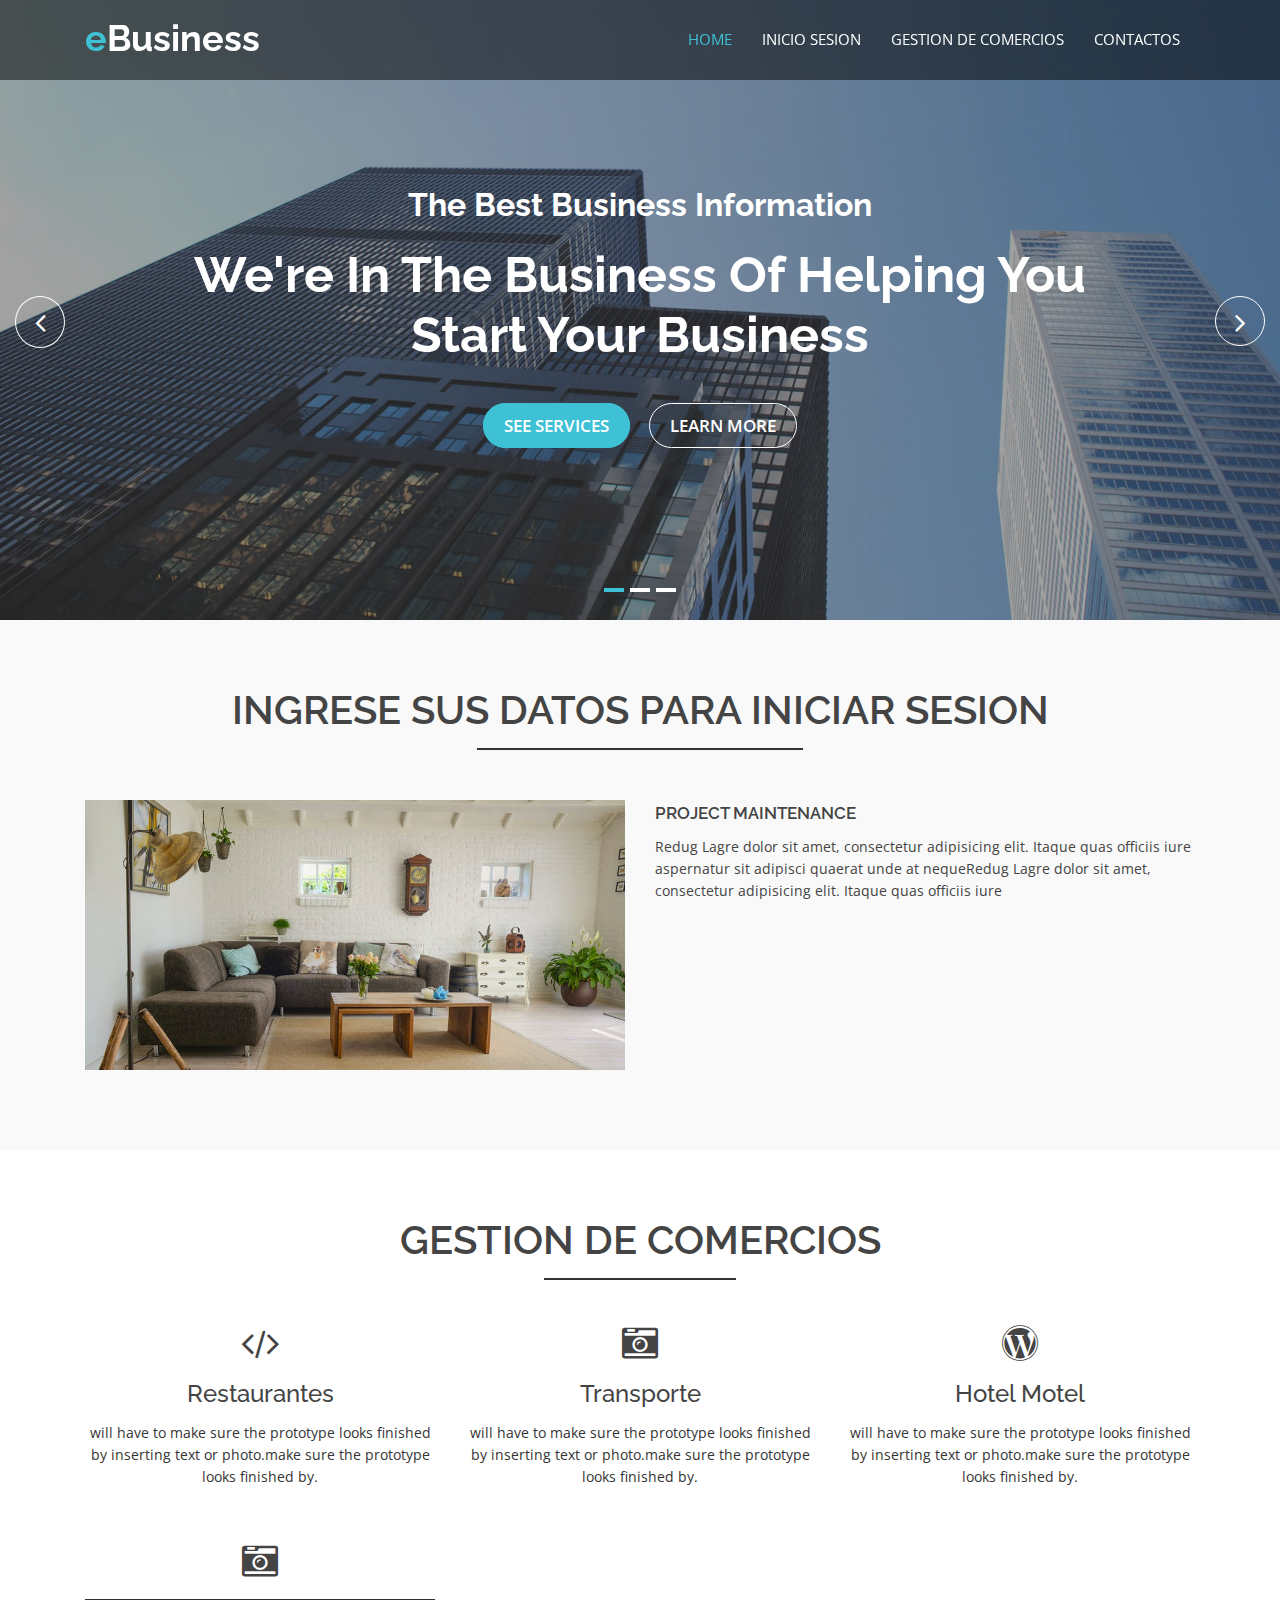
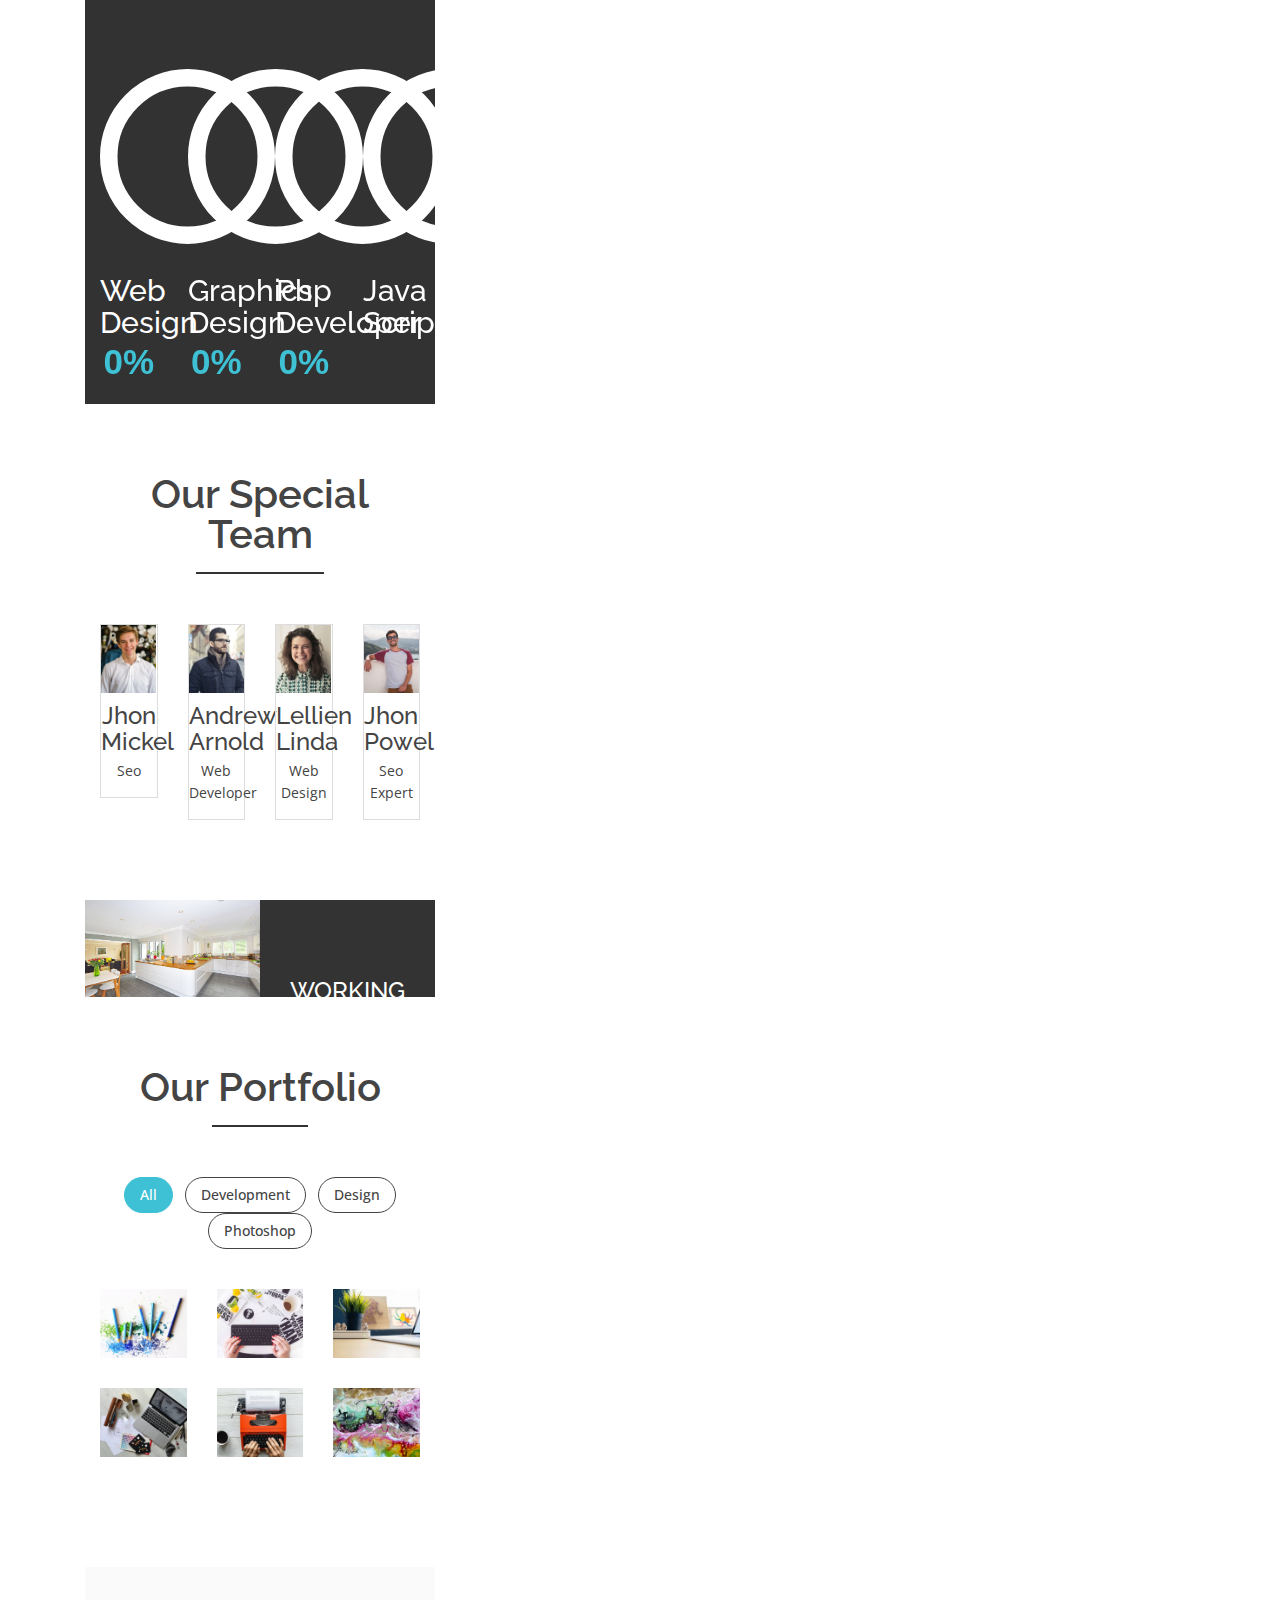
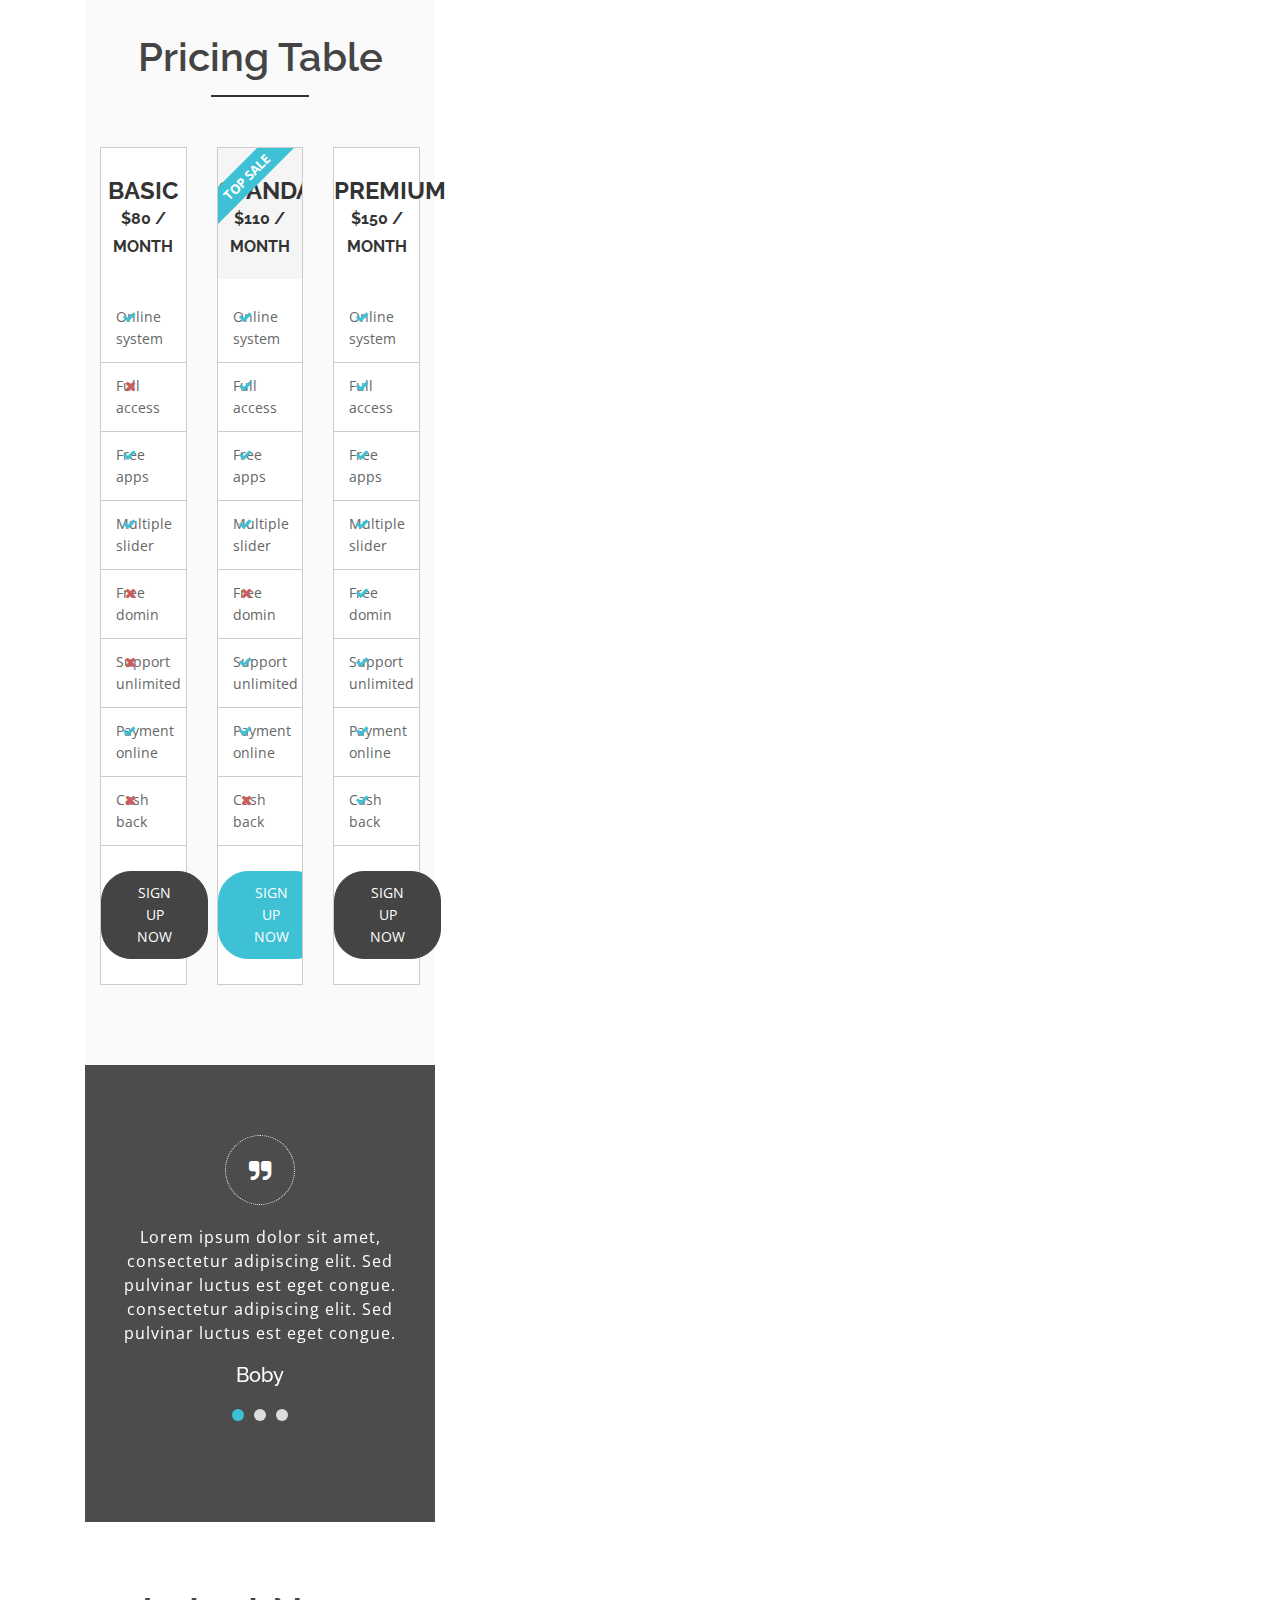
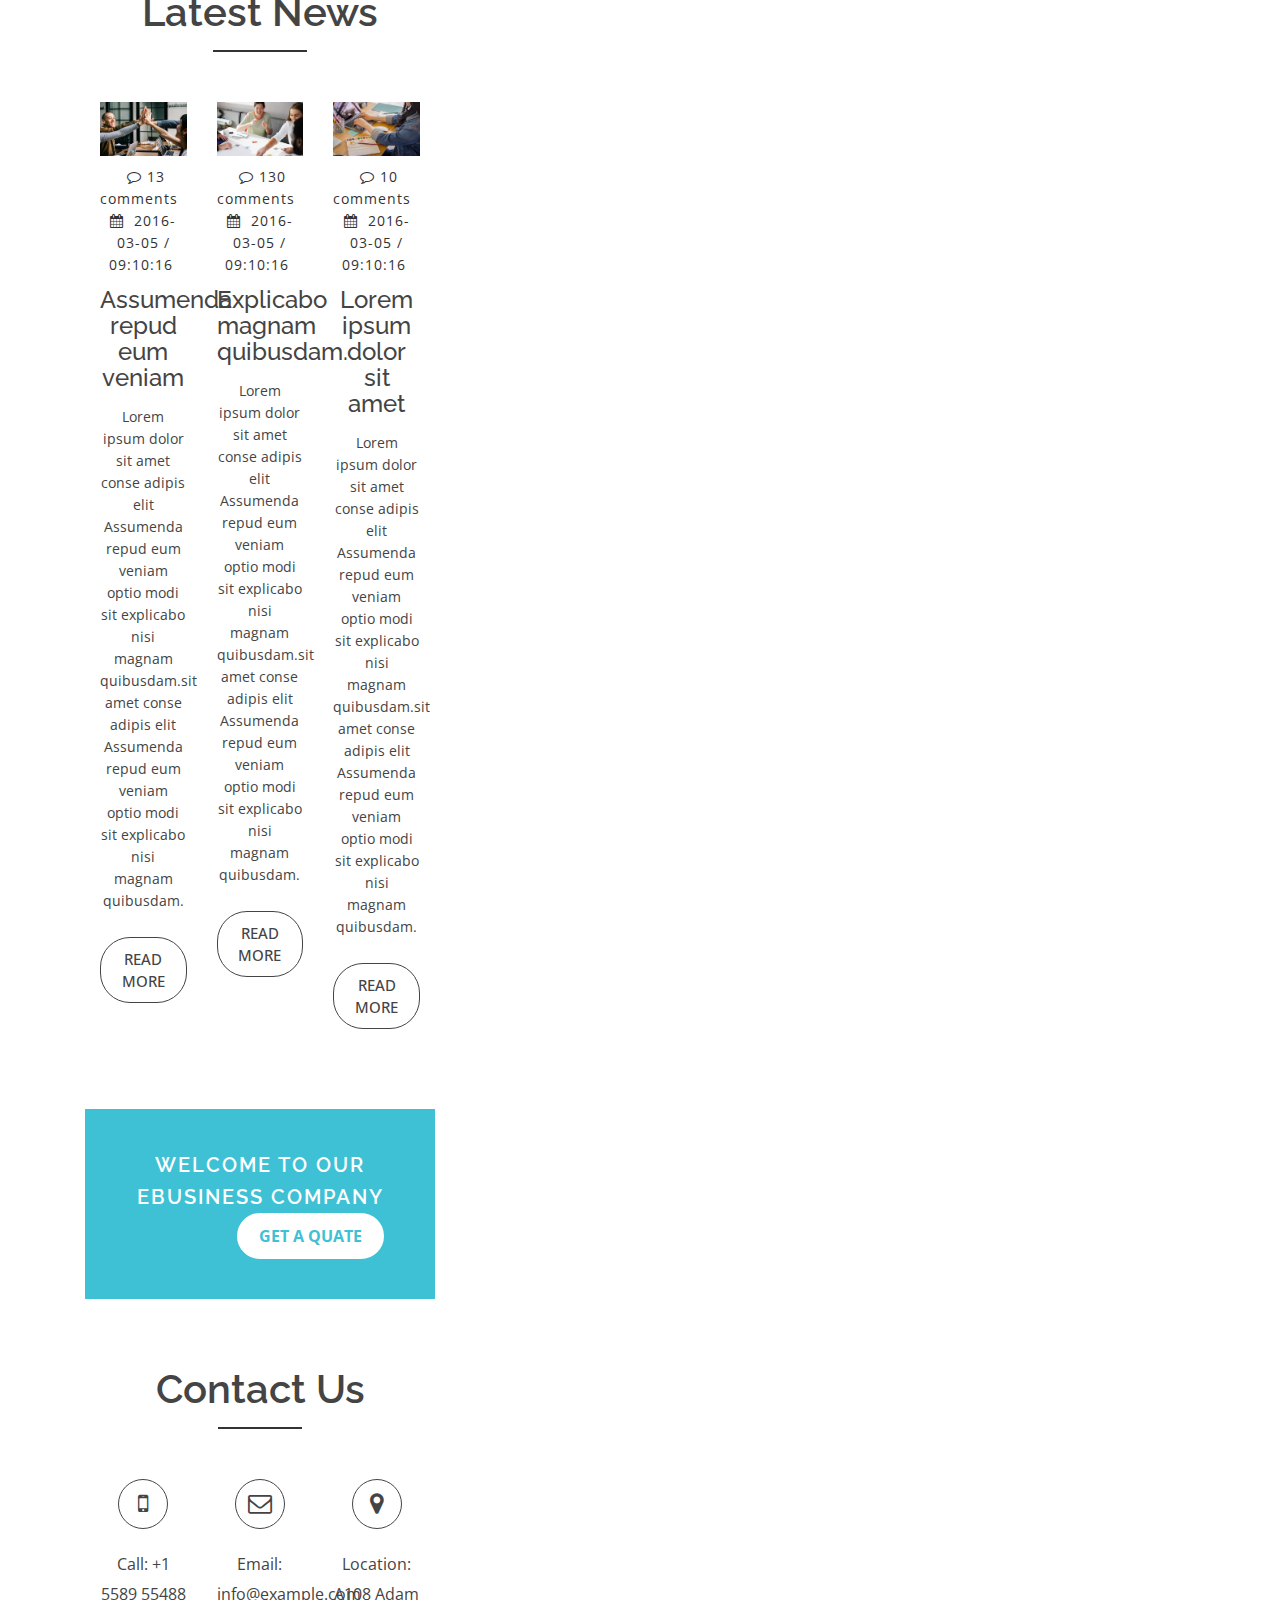
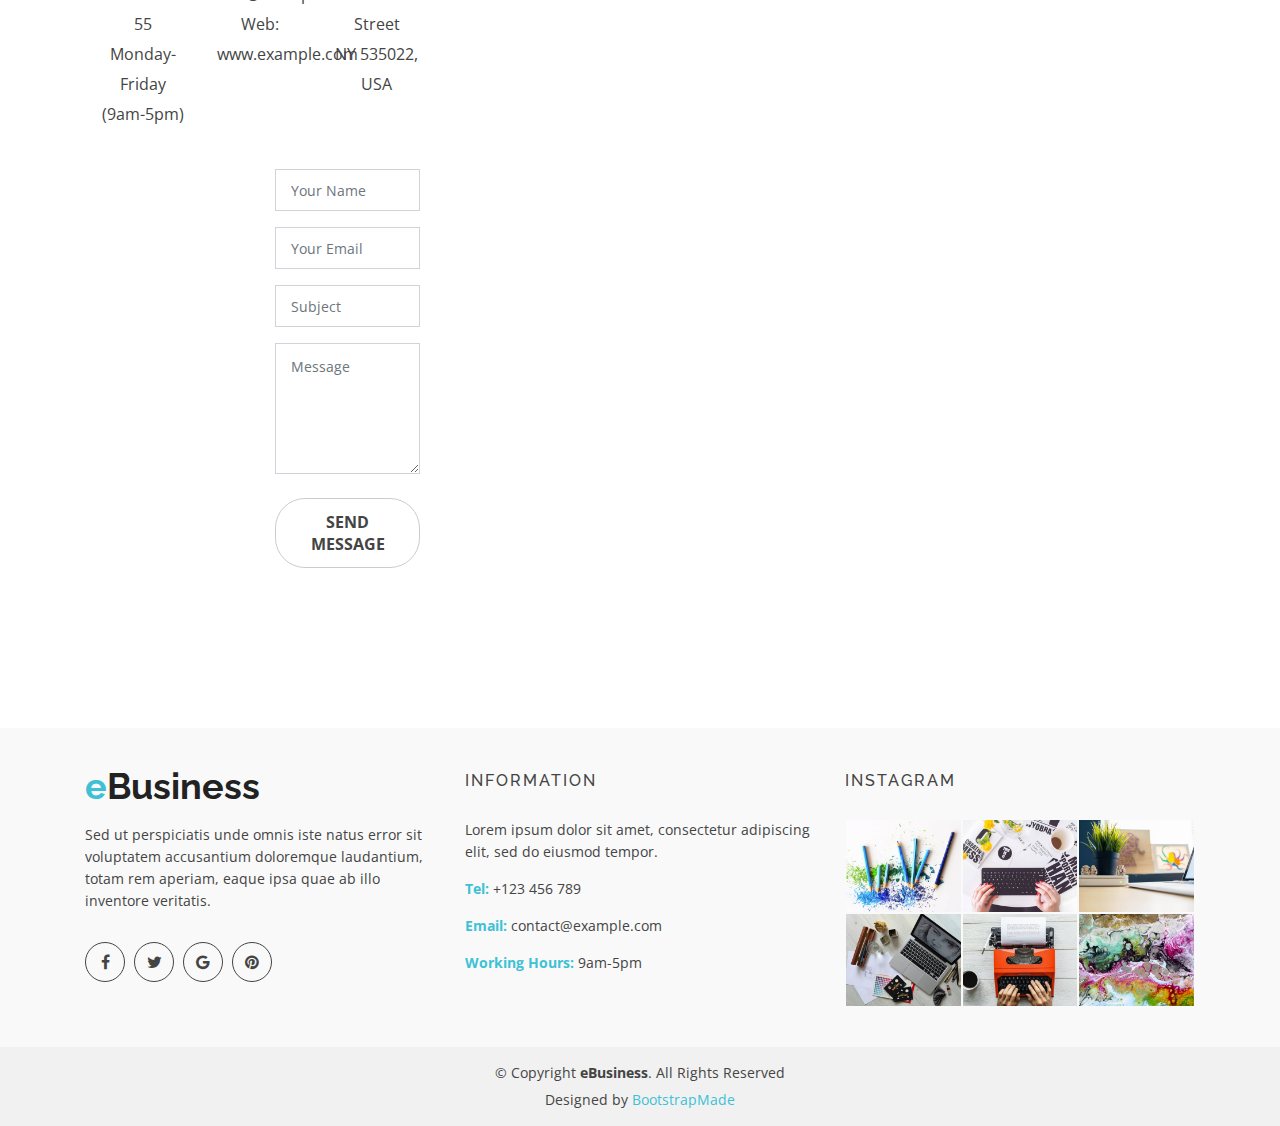
==== Ejercicio2/eBusiness/index.html @ d66b2fe0 "Ejercicio 2" ====
<!DOCTYPE html>
<html lang="en">

<head>
  <meta charset="utf-8">
  <meta content="width=device-width, initial-scale=1.0" name="viewport">

  <title>CITA PERFECTA</title>
  <meta content="" name="descriptison">
  <meta content="" name="keywords">

  <!-- Favicons -->
  <link href="assets/img/favicon.png" rel="icon">
  <link href="assets/img/apple-touch-icon.png" rel="apple-touch-icon">

  <!-- Google Fonts -->
  <link
    href="https://fonts.googleapis.com/css?family=Open+Sans:300,400,400i,600,700|Raleway:300,400,400i,500,500i,700,800,900"
    rel="stylesheet">

  <!-- Vendor CSS Files -->
  <link href="assets/vendor/bootstrap/css/bootstrap.min.css" rel="stylesheet">
  <link href="assets/vendor/icofont/icofont.min.css" rel="stylesheet">
  <link href="assets/vendor/animate.css/animate.min.css" rel="stylesheet">
  <link href="assets/vendor/font-awesome/css/font-awesome.min.css" rel="stylesheet">
  <link href="assets/vendor/nivo-slider/css/nivo-slider.css" rel="stylesheet">
  <link href="assets/vendor/owl.carousel/assets/owl.carousel.min.css" rel="stylesheet">
  <link href="assets/vendor/venobox/venobox.css" rel="stylesheet">

  <!-- Template Main CSS File -->
  <link href="assets/css/style.css" rel="stylesheet">

  <!-- =======================================================
  * Template Name: eBusiness - v2.1.0
  * Template URL: https://bootstrapmade.com/ebusiness-bootstrap-corporate-template/
  * Author: BootstrapMade.com
  * License: https://bootstrapmade.com/license/
  ======================================================== -->
</head>

<body data-spy="scroll" data-target="#navbar-example">

  <!-- ======= Header ======= -->
  <header id="header" class="fixed-top">
    <div class="container d-flex">

      <div class="logo mr-auto">
        <h1 class="text-light"><a href="index.html"><span>e</span>Business</a></h1>
        <!-- Uncomment below if you prefer to use an image logo -->
        <!-- <a href="index.html"><img src="assets/img/logo.png" alt="" class="img-fluid"></a>-->
      </div>

      <nav class="nav-menu d-none d-lg-block">
        <ul>
          <li class="active"><a href="#header">HOME</a></li>
          <li><a href="#about">INICIO SESION</a></li>
          <li><a href="#services">GESTION DE COMERCIOS</a></li>
          <li><a href="#contact">CONTACTOS</a></li>

        </ul>
      </nav><!-- .nav-menu -->

    </div>
  </header><!-- End Header -->

  <!-- ======= Slider Section ======= -->
  <div id="home" class="slider-area">
    <div class="bend niceties preview-2">
      <div id="ensign-nivoslider" class="slides">
        <img src="assets/img/slider/slider1.jpg" alt="" title="#slider-direction-1" />
        <img src="assets/img/slider/slider2.jpg" alt="" title="#slider-direction-2" />
        <img src="assets/img/slider/slider3.jpg" alt="" title="#slider-direction-3" />
      </div>

      <!-- direction 1 -->
      <div id="slider-direction-1" class="slider-direction slider-one">
        <div class="container">
          <div class="row">
            <div class="col-md-12 col-sm-12 col-xs-12">
              <div class="slider-content">
                <!-- layer 1 -->
                <div class="layer-1-1 hidden-xs wow animate__slideInDown animate__animated" data-wow-duration="2s"
                  data-wow-delay=".2s">
                  <h2 class="title1">The Best Business Information </h2>
                </div>
                <!-- layer 2 -->
                <div class="layer-1-2 wow animate__fadeIn animate__animated" data-wow-duration="2s"
                  data-wow-delay=".2s">
                  <h1 class="title2">We're In The Business Of Helping You Start Your Business</h1>
                </div>
                <!-- layer 3 -->
                <div class="layer-1-3 hidden-xs wow animate__slideInUp animate__animated" data-wow-duration="2s"
                  data-wow-delay=".2s">
                  <a class="ready-btn right-btn page-scroll" href="#services">See Services</a>
                  <a class="ready-btn page-scroll" href="#about">Learn More</a>
                </div>
              </div>
            </div>
          </div>
        </div>
      </div>

      <!-- direction 2 -->
      <div id="slider-direction-2" class="slider-direction slider-two">
        <div class="container">
          <div class="row">
            <div class="col-md-12 col-sm-12 col-xs-12">
              <div class="slider-content text-center">
                <!-- layer 1 -->
                <div class="layer-1-1 hidden-xs wow animate__slideInUp animate__animated" data-wow-duration="2s"
                  data-wow-delay=".2s">
                  <h2 class="title1">The Best Business Information </h2>
                </div>
                <!-- layer 2 -->
                <div class="layer-1-2 wow animate__fadeIn animate__animated" data-wow-duration="2s"
                  data-wow-delay=".1s">
                  <h1 class="title2">We're In The Business Of Get Quality Business Service</h1>
                </div>
                <!-- layer 3 -->
                <div class="layer-1-3 hidden-xs wow animate__slideInUp animate__animated" data-wow-duration="2s"
                  data-wow-delay=".2s">
                  <a class="ready-btn right-btn page-scroll" href="#services">See Services</a>
                  <a class="ready-btn page-scroll" href="#about">Learn More</a>
                </div>
              </div>
            </div>
          </div>
        </div>
      </div>

      <!-- direction 3 -->
      <div id="slider-direction-3" class="slider-direction slider-two">
        <div class="container">
          <div class="row">
            <div class="col-md-12 col-sm-12 col-xs-12">
              <div class="slider-content">
                <!-- layer 1 -->
                <div class="layer-1-1 hidden-xs wow animate__slideInUp animate__animated" data-wow-duration="2s"
                  data-wow-delay=".2s">
                  <h2 class="title1">The Best business Information </h2>
                </div>
                <!-- layer 2 -->
                <div class="layer-1-2 wow animate__fadeIn animate__animated" data-wow-duration="2s"
                  data-wow-delay=".1s">
                  <h1 class="title2">Helping Business Security & Peace of Mind for Your Family</h1>
                </div>
                <!-- layer 3 -->
                <div class="layer-1-3 hidden-xs wow animate__slideInUp animate__animated" data-wow-duration="2s"
                  data-wow-delay=".2s">
                  <a class="ready-btn right-btn page-scroll" href="#services">See Services</a>
                  <a class="ready-btn page-scroll" href="#about">Learn More</a>
                </div>
              </div>
            </div>
          </div>
        </div>
      </div>
    </div>
  </div><!-- End Slider -->

  <main id="main">

    <!-- ======= About Section ======= -->
    <div id="about" class="about-area area-padding">
      <div class="container">
        <div class="row">
          <div class="col-md-12 col-sm-12 col-xs-12">
            <div class="section-headline text-center">
              <h2>INGRESE SUS DATOS PARA INICIAR SESION</h2>
            </div>
          </div>
        </div>
        <div class="row">
          <!-- single-well start-->
          <div class="col-md-6 col-sm-6 col-xs-12">
            <div class="well-left">
              <div class="single-well">
                <a href="#">
                  <img src="assets/img/about/1.jpg" alt="">
                </a>
              </div>
            </div>
          </div>
          <!-- single-well end-->
          <div class="col-md-6 col-sm-6 col-xs-12">
            <div class="well-middle">
              <div class="single-well">
                <a href="#">
                  <h4 class="sec-head">project Maintenance</h4>
                </a>
                <p>
                  Redug Lagre dolor sit amet, consectetur adipisicing elit. Itaque quas officiis iure aspernatur sit
                  adipisci quaerat unde at nequeRedug Lagre dolor sit amet, consectetur adipisicing elit. Itaque quas
                  officiis iure
                </p>


              </div>
            </div>
          </div>
          <!-- End col-->
        </div>
      </div>
    </div><!-- End About Section -->

    <!-- ======= Services Section ======= -->
    <div id="services" class="services-area area-padding">
      <div class="container">
        <div class="row">
          <div class="col-md-12 col-sm-12 col-xs-12">
            <div class="section-headline services-head text-center">
              <h2>GESTION DE COMERCIOS</h2>
            </div>
          </div>
        </div>
        <div class="row text-center">
          <!-- Start Left services -->
          <div class="col-md-4 col-sm-4 col-xs-12">
            <div class="about-move">
              <div class="services-details">
                <div class="single-services">
                  <a class="services-icon" href="#">
                    <i class="fa fa-code"></i>
                  </a>
                  <h4>Restaurantes</h4>
                  <p>
                    will have to make sure the prototype looks finished by inserting text or photo.make sure the
                    prototype looks finished by.
                  </p>
                </div>
              </div>
              <!-- end about-details -->
            </div>
          </div>
          <div class="col-md-4 col-sm-4 col-xs-12">
            <div class="about-move">
              <div class="services-details">
                <div class="single-services">
                  <a class="services-icon" href="#">
                    <i class="fa fa-camera-retro"></i>
                  </a>
                  <h4>Transporte</h4>
                  <p>
                    will have to make sure the prototype looks finished by inserting text or photo.make sure the
                    prototype looks finished by.
                  </p>
                </div>
              </div>
              <!-- end about-details -->
            </div>
          </div>
          <div class="col-md-4 col-sm-4 col-xs-12">
            <!-- end col-md-4 -->
            <div class=" about-move">
              <div class="services-details">
                <div class="single-services">
                  <a class="services-icon" href="#">
                    <i class="fa fa-wordpress"></i>
                  </a>
                  <h4>Hotel Motel</h4>
                  <p>
                    will have to make sure the prototype looks finished by inserting text or photo.make sure the
                    prototype looks finished by.
                  </p>
                </div>
              </div>
              <!-- end about-details -->
            </div>
          </div>
          <div class="col-md-4 col-sm-4 col-xs-12">
            <!-- end col-md-4 -->
            <div class=" about-move">
              <div class="services-details">
                <div class="single-services">
                  <a class="services-icon" href="#">
                    <i class="fa fa-camera-retro"></i>
                  </a>
                  
    <!-- ======= Skills Section ======= -->
    <div class="our-skill-area fix hidden-sm">
      <div class="test-overly"></div>
      <div class="skill-bg area-padding-2">
        <div class="container">
          <!-- section-heading end -->
          <div class="row">
            <!-- single-skill start -->
            <div class="col-xs-12 col-sm-3 col-md-3 text-center">
              <div class="single-skill">
                <div class="progress-circular">
                  <input type="text" class="knob" value="0" data-rel="95" data-linecap="round" data-width="175"
                    data-bgcolor="#fff" data-fgcolor="#3EC1D5" data-thickness=".20" data-readonly="true" disabled>
                  <h3 class="progress-h4">Web Design</h3>
                </div>
              </div>
            </div>
            <!-- single-skill end -->
            <!-- single-skill start -->
            <div class="col-xs-12 col-sm-3 col-md-3 text-center">
              <div class="single-skill">
                <div class="progress-circular">
                  <input type="text" class="knob" value="0" data-rel="85" data-linecap="round" data-width="175"
                    data-bgcolor="#fff" data-fgcolor="#3EC1D5" data-thickness=".20" data-readonly="true" disabled>
                  <h3 class="progress-h4">Graphics Design</h3>
                </div>
              </div>
            </div>
            <!-- single-skill end -->
            <!-- single-skill start -->
            <div class="col-xs-12 col-sm-3 col-md-3 text-center">
              <div class="single-skill">
                <div class="progress-circular">
                  <input type="text" class="knob" value="0" data-rel="75" data-linecap="round" data-width="175"
                    data-bgcolor="#fff" data-fgcolor="#3EC1D5" data-thickness=".20" data-readonly="true" disabled>
                  <h3 class="progress-h4">Php Developer</h3>
                </div>
              </div>
            </div>
            <!-- single-skill end -->
            <!-- single-skill start -->
            <div class="col-xs-12 col-sm-3 col-md-3 text-center">
              <div class="single-skill">
                <div class="progress-circular">
                  <input type="text" class="knob" value="0" data-rel="65" data-linecap="round" data-width="175"
                    data-bgcolor="#fff" data-fgcolor="#3EC1D5" data-thickness=".20" data-readonly="true" disabled>
                  <h3 class="progress-h4">Java Script</h3>
                </div>
              </div>
            </div>
            <!-- single-skill end -->
          </div>
        </div>
      </div>
    </div><!-- End Skills Section -->

    <!-- ======= Team Section ======= -->
    <div id="team" class="our-team-area area-padding">
      <div class="container">
        <div class="row">
          <div class="col-md-12 col-sm-12 col-xs-12">
            <div class="section-headline text-center">
              <h2>Our special Team</h2>
            </div>
          </div>
        </div>
        <div class="row">
          <div class="col-md-3 col-sm-3 col-xs-12">
            <div class="single-team-member">
              <div class="team-img">
                <a href="#">
                  <img src="assets/img/team/1.jpg" alt="">
                </a>
                <div class="team-social-icon text-center">
                  <ul>
                    <li>
                      <a href="#">
                        <i class="fa fa-facebook"></i>
                      </a>
                    </li>
                    <li>
                      <a href="#">
                        <i class="fa fa-twitter"></i>
                      </a>
                    </li>
                    <li>
                      <a href="#">
                        <i class="fa fa-instagram"></i>
                      </a>
                    </li>
                  </ul>
                </div>
              </div>
              <div class="team-content text-center">
                <h4>Jhon Mickel</h4>
                <p>Seo</p>
              </div>
            </div>
          </div>
          <!-- End column -->
          <div class="col-md-3 col-sm-3 col-xs-12">
            <div class="single-team-member">
              <div class="team-img">
                <a href="#">
                  <img src="assets/img/team/2.jpg" alt="">
                </a>
                <div class="team-social-icon text-center">
                  <ul>
                    <li>
                      <a href="#">
                        <i class="fa fa-facebook"></i>
                      </a>
                    </li>
                    <li>
                      <a href="#">
                        <i class="fa fa-twitter"></i>
                      </a>
                    </li>
                    <li>
                      <a href="#">
                        <i class="fa fa-instagram"></i>
                      </a>
                    </li>
                  </ul>
                </div>
              </div>
              <div class="team-content text-center">
                <h4>Andrew Arnold</h4>
                <p>Web Developer</p>
              </div>
            </div>
          </div>
          <!-- End column -->
          <div class="col-md-3 col-sm-3 col-xs-12">
            <div class="single-team-member">
              <div class="team-img">
                <a href="#">
                  <img src="assets/img/team/3.jpg" alt="">
                </a>
                <div class="team-social-icon text-center">
                  <ul>
                    <li>
                      <a href="#">
                        <i class="fa fa-facebook"></i>
                      </a>
                    </li>
                    <li>
                      <a href="#">
                        <i class="fa fa-twitter"></i>
                      </a>
                    </li>
                    <li>
                      <a href="#">
                        <i class="fa fa-instagram"></i>
                      </a>
                    </li>
                  </ul>
                </div>
              </div>
              <div class="team-content text-center">
                <h4>Lellien Linda</h4>
                <p>Web Design</p>
              </div>
            </div>
          </div>
          <!-- End column -->
          <div class="col-md-3 col-sm-3 col-xs-12">
            <div class="single-team-member">
              <div class="team-img">
                <a href="#">
                  <img src="assets/img/team/4.jpg" alt="">
                </a>
                <div class="team-social-icon text-center">
                  <ul>
                    <li>
                      <a href="#">
                        <i class="fa fa-facebook"></i>
                      </a>
                    </li>
                    <li>
                      <a href="#">
                        <i class="fa fa-twitter"></i>
                      </a>
                    </li>
                    <li>
                      <a href="#">
                        <i class="fa fa-instagram"></i>
                      </a>
                    </li>
                  </ul>
                </div>
              </div>
              <div class="team-content text-center">
                <h4>Jhon Powel</h4>
                <p>Seo Expert</p>
              </div>
            </div>
          </div>
          <!-- End column -->
        </div>
      </div>
    </div><!-- End Team Section -->

    <!-- ======= Rviews Section ======= -->
    <div class="reviews-area hidden-xs">
      <div class="work-us">
        <div class="work-left-text">
          <a href="#">
            <img src="assets/img/about/2.jpg" alt="">
          </a>
        </div>
        <div class="work-right-text text-center">
          <h2>working with us</h2>
          <h5>Web Design, Ready Home, Construction and Co-operate Outstanding Buildings.</h5>
          <a href="#contact" class="ready-btn scrollto">Contact us</a>
        </div>
      </div>
    </div><!-- End Rviews Section -->

    <!-- ======= Portfolio Section ======= -->
    <div id="portfolio" class="portfolio-area area-padding fix">
      <div class="container">
        <div class="row">
          <div class="col-lg-12 col-md-12 col-sm-12 col-xs-12">
            <div class="section-headline text-center">
              <h2>Our Portfolio</h2>
            </div>
          </div>
        </div>
        <div class="row wesome-project-1 fix">
          <!-- Start Portfolio -page -->
          <div class="col-lg-12 col-md-12 col-sm-12 col-xs-12">
            <div class="awesome-menu ">
              <ul class="project-menu">
                <li>
                  <a href="#" class="active" data-filter="*">All</a>
                </li>
                <li>
                  <a href="#" data-filter=".development">Development</a>
                </li>
                <li>
                  <a href="#" data-filter=".design">Design</a>
                </li>
                <li>
                  <a href="#" data-filter=".photo">Photoshop</a>
                </li>
              </ul>
            </div>
          </div>
        </div>

        <div class="row awesome-project-content">
          <!-- single-awesome-project start -->
          <div class="col-md-4 col-sm-4 col-xs-12 design development">
            <div class="single-awesome-project">
              <div class="awesome-img">
                <a href="#"><img src="assets/img/portfolio/1.jpg" alt="" /></a>
                <div class="add-actions text-center">
                  <div class="project-dec">
                    <a class="venobox" data-gall="myGallery" href="assets/img/portfolio/1.jpg">
                      <h4>Business City</h4>
                      <span>Web Development</span>
                    </a>
                  </div>
                </div>
              </div>
            </div>
          </div>
          <!-- single-awesome-project end -->
          <!-- single-awesome-project start -->
          <div class="col-md-4 col-sm-4 col-xs-12 photo">
            <div class="single-awesome-project">
              <div class="awesome-img">
                <a href="#"><img src="assets/img/portfolio/2.jpg" alt="" /></a>
                <div class="add-actions text-center">
                  <div class="project-dec">
                    <a class="venobox" data-gall="myGallery" href="assets/img/portfolio/2.jpg">
                      <h4>Blue Sea</h4>
                      <span>Photosho</span>
                    </a>
                  </div>
                </div>
              </div>
            </div>
          </div>
          <!-- single-awesome-project end -->
          <!-- single-awesome-project start -->
          <div class="col-md-4 col-sm-4 col-xs-12 design">
            <div class="single-awesome-project">
              <div class="awesome-img">
                <a href="#"><img src="assets/img/portfolio/3.jpg" alt="" /></a>
                <div class="add-actions text-center">
                  <div class="project-dec">
                    <a class="venobox" data-gall="myGallery" href="assets/img/portfolio/3.jpg">
                      <h4>Beautiful Nature</h4>
                      <span>Web Design</span>
                    </a>
                  </div>
                </div>
              </div>
            </div>
          </div>
          <!-- single-awesome-project end -->
          <!-- single-awesome-project start -->
          <div class="col-md-4 col-sm-4 col-xs-12 photo development">
            <div class="single-awesome-project">
              <div class="awesome-img">
                <a href="#"><img src="assets/img/portfolio/4.jpg" alt="" /></a>
                <div class="add-actions text-center">
                  <div class="project-dec">
                    <a class="venobox" data-gall="myGallery" href="assets/img/portfolio/4.jpg">
                      <h4>Creative Team</h4>
                      <span>Web design</span>
                    </a>
                  </div>
                </div>
              </div>
            </div>
          </div>
          <!-- single-awesome-project end -->
          <!-- single-awesome-project start -->
          <div class="col-md-4 col-sm-4 col-xs-12 development">
            <div class="single-awesome-project">
              <div class="awesome-img">
                <a href="#"><img src="assets/img/portfolio/5.jpg" alt="" /></a>
                <div class="add-actions text-center text-center">
                  <div class="project-dec">
                    <a class="venobox" data-gall="myGallery" href="assets/img/portfolio/5.jpg">
                      <h4>Beautiful Flower</h4>
                      <span>Web Development</span>
                    </a>
                  </div>
                </div>
              </div>
            </div>
          </div>
          <!-- single-awesome-project end -->
          <!-- single-awesome-project start -->
          <div class="col-md-4 col-sm-4 col-xs-12 design photo">
            <div class="single-awesome-project">
              <div class="awesome-img">
                <a href="#"><img src="assets/img/portfolio/6.jpg" alt="" /></a>
                <div class="add-actions text-center">
                  <div class="project-dec">
                    <a class="venobox" data-gall="myGallery" href="assets/img/portfolio/6.jpg">
                      <h4>Night Hill</h4>
                      <span>Photoshop</span>
                    </a>
                  </div>
                </div>
              </div>
            </div>
          </div>
          <!-- single-awesome-project end -->
        </div>
      </div>
    </div><!-- End Portfolio Section -->

    <!-- ======= Pricing Section ======= -->
    <div id="pricing" class="pricing-area area-padding">
      <div class="container">
        <div class="row">
          <div class="col-md-12 col-sm-12 col-xs-12">
            <div class="section-headline text-center">
              <h2>Pricing Table</h2>
            </div>
          </div>
        </div>
        <div class="row">
          <div class="col-md-4 col-sm-4 col-xs-12">
            <div class="pri_table_list">
              <h3>basic <br /> <span>$80 / month</span></h3>
              <ol>
                <li class="check">Online system</li>
                <li class="check cross">Full access</li>
                <li class="check">Free apps</li>
                <li class="check">Multiple slider</li>
                <li class="check cross">Free domin</li>
                <li class="check cross">Support unlimited</li>
                <li class="check">Payment online</li>
                <li class="check cross">Cash back</li>
              </ol>
              <button>sign up now</button>
            </div>
          </div>
          <div class="col-md-4 col-sm-4 col-xs-12">
            <div class="pri_table_list active">
              <span class="saleon">top sale</span>
              <h3>standard <br /> <span>$110 / month</span></h3>
              <ol>
                <li class="check">Online system</li>
                <li class="check">Full access</li>
                <li class="check">Free apps</li>
                <li class="check">Multiple slider</li>
                <li class="check cross">Free domin</li>
                <li class="check">Support unlimited</li>
                <li class="check">Payment online</li>
                <li class="check cross">Cash back</li>
              </ol>
              <button>sign up now</button>
            </div>
          </div>
          <div class="col-md-4 col-sm-4 col-xs-12">
            <div class="pri_table_list">
              <h3>premium <br /> <span>$150 / month</span></h3>
              <ol>
                <li class="check">Online system</li>
                <li class="check">Full access</li>
                <li class="check">Free apps</li>
                <li class="check">Multiple slider</li>
                <li class="check">Free domin</li>
                <li class="check">Support unlimited</li>
                <li class="check">Payment online</li>
                <li class="check">Cash back</li>
              </ol>
              <button>sign up now</button>
            </div>
          </div>
        </div>
      </div>
    </div><!-- End Pricing Section -->

    <!-- ======= Testimonials Section ======= -->
    <div class="testimonials-area">
      <div class="testi-inner area-padding">
        <div class="testi-overly"></div>
        <div class="container ">
          <div class="row">
            <div class="col-md-12 col-sm-12 col-xs-12">
              <!-- Start testimonials Start -->
              <div class="testimonial-content text-center">
                <a class="quate" href="#"><i class="fa fa-quote-right"></i></a>
                <!-- start testimonial carousel -->
                <div class="owl-carousel testimonial-carousel">
                  <div class="single-testi">
                    <div class="testi-text">
                      <p>
                        Lorem ipsum dolor sit amet, consectetur adipiscing elit. Sed pulvinar luctus est eget
                        congue.<br>consectetur adipiscing elit. Sed pulvinar luctus est eget congue.
                      </p>
                      <h6>Boby</h6>
                    </div>
                  </div>
                  <!-- End single item -->
                  <div class="single-testi">
                    <div class="testi-text">
                      <p>
                        Lorem ipsum dolor sit amet, consectetur adipiscing elit. Sed pulvinar luctus est eget
                        congue.<br>consectetur adipiscing elit. Sed pulvinar luctus est eget congue.
                      </p>
                      <h6>Jhon</h6>
                    </div>
                  </div>
                  <!-- End single item -->
                  <div class="single-testi">
                    <div class="testi-text">
                      <p>
                        Lorem ipsum dolor sit amet, consectetur adipiscing elit. Sed pulvinar luctus est eget
                        congue.<br>consectetur adipiscing elit. Sed pulvinar luctus est eget congue.
                      </p>
                      <h6>Fleming</h6>
                    </div>
                  </div>
                  <!-- End single item -->
                </div>
              </div>
              <!-- End testimonials end -->
            </div>
            <!-- End Right Feature -->
          </div>
        </div>
      </div>
    </div><!-- End Testimonials Section -->

    <!-- ======= Blog Section ======= -->
    <div id="blog" class="blog-area">
      <div class="blog-inner area-padding">
        <div class="blog-overly"></div>
        <div class="container ">
          <div class="row">
            <div class="col-md-12 col-sm-12 col-xs-12">
              <div class="section-headline text-center">
                <h2>Latest News</h2>
              </div>
            </div>
          </div>
          <div class="row">
            <!-- Start Left Blog -->
            <div class="col-md-4 col-sm-4 col-xs-12">
              <div class="single-blog">
                <div class="single-blog-img">
                  <a href="blog.html">
                    <img src="assets/img/blog/1.jpg" alt="">
                  </a>
                </div>
                <div class="blog-meta">
                  <span class="comments-type">
                    <i class="fa fa-comment-o"></i>
                    <a href="#">13 comments</a>
                  </span>
                  <span class="date-type">
                    <i class="fa fa-calendar"></i>2016-03-05 / 09:10:16
                  </span>
                </div>
                <div class="blog-text">
                  <h4>
                    <a href="blog.html">Assumenda repud eum veniam</a>
                  </h4>
                  <p>
                    Lorem ipsum dolor sit amet conse adipis elit Assumenda repud eum veniam optio modi sit explicabo
                    nisi magnam quibusdam.sit amet conse adipis elit Assumenda repud eum veniam optio modi sit explicabo
                    nisi magnam quibusdam.
                  </p>
                </div>
                <span>
                  <a href="blog.html" class="ready-btn">Read more</a>
                </span>
              </div>
              <!-- Start single blog -->
            </div>
            <!-- End Left Blog-->
            <!-- Start Left Blog -->
            <div class="col-md-4 col-sm-4 col-xs-12">
              <div class="single-blog">
                <div class="single-blog-img">
                  <a href="blog.html">
                    <img src="assets/img/blog/2.jpg" alt="">
                  </a>
                </div>
                <div class="blog-meta">
                  <span class="comments-type">
                    <i class="fa fa-comment-o"></i>
                    <a href="#">130 comments</a>
                  </span>
                  <span class="date-type">
                    <i class="fa fa-calendar"></i>2016-03-05 / 09:10:16
                  </span>
                </div>
                <div class="blog-text">
                  <h4>
                    <a href="blog.html">Explicabo magnam quibusdam.</a>
                  </h4>
                  <p>
                    Lorem ipsum dolor sit amet conse adipis elit Assumenda repud eum veniam optio modi sit explicabo
                    nisi magnam quibusdam.sit amet conse adipis elit Assumenda repud eum veniam optio modi sit explicabo
                    nisi magnam quibusdam.
                  </p>
                </div>
                <span>
                  <a href="blog.html" class="ready-btn">Read more</a>
                </span>
              </div>
              <!-- Start single blog -->
            </div>
            <!-- End Left Blog-->
            <!-- Start Right Blog-->
            <div class="col-md-4 col-sm-4 col-xs-12">
              <div class="single-blog">
                <div class="single-blog-img">
                  <a href="blog.html">
                    <img src="assets/img/blog/3.jpg" alt="">
                  </a>
                </div>
                <div class="blog-meta">
                  <span class="comments-type">
                    <i class="fa fa-comment-o"></i>
                    <a href="#">10 comments</a>
                  </span>
                  <span class="date-type">
                    <i class="fa fa-calendar"></i>2016-03-05 / 09:10:16
                  </span>
                </div>
                <div class="blog-text">
                  <h4>
                    <a href="blog.html">Lorem ipsum dolor sit amet</a>
                  </h4>
                  <p>
                    Lorem ipsum dolor sit amet conse adipis elit Assumenda repud eum veniam optio modi sit explicabo
                    nisi magnam quibusdam.sit amet conse adipis elit Assumenda repud eum veniam optio modi sit explicabo
                    nisi magnam quibusdam.
                  </p>
                </div>
                <span>
                  <a href="blog.html" class="ready-btn">Read more</a>
                </span>
              </div>
            </div>
            <!-- End Right Blog-->
          </div>
        </div>
      </div>
    </div><!-- End Blog Section -->

    <!-- ======= Suscribe Section ======= -->
    <div class="suscribe-area">
      <div class="container">
        <div class="row">
          <div class="col-lg-12 col-md-12 col-sm-12 col-xs=12">
            <div class="suscribe-text text-center">
              <h3>Welcome to our eBusiness company</h3>
              <a class="sus-btn" href="#">Get A quate</a>
            </div>
          </div>
        </div>
      </div>
    </div><!-- End Suscribe Section -->

    <!-- ======= Contact Section ======= -->
    <div id="contact" class="contact-area">
      <div class="contact-inner area-padding">
        <div class="contact-overly"></div>
        <div class="container ">
          <div class="row">
            <div class="col-md-12 col-sm-12 col-xs-12">
              <div class="section-headline text-center">
                <h2>Contact us</h2>
              </div>
            </div>
          </div>
          <div class="row">
            <!-- Start contact icon column -->
            <div class="col-md-4 col-sm-4 col-xs-12">
              <div class="contact-icon text-center">
                <div class="single-icon">
                  <i class="fa fa-mobile"></i>
                  <p>
                    Call: +1 5589 55488 55<br>
                    <span>Monday-Friday (9am-5pm)</span>
                  </p>
                </div>
              </div>
            </div>
            <!-- Start contact icon column -->
            <div class="col-md-4 col-sm-4 col-xs-12">
              <div class="contact-icon text-center">
                <div class="single-icon">
                  <i class="fa fa-envelope-o"></i>
                  <p>
                    Email: info@example.com<br>
                    <span>Web: www.example.com</span>
                  </p>
                </div>
              </div>
            </div>
            <!-- Start contact icon column -->
            <div class="col-md-4 col-sm-4 col-xs-12">
              <div class="contact-icon text-center">
                <div class="single-icon">
                  <i class="fa fa-map-marker"></i>
                  <p>
                    Location: A108 Adam Street<br>
                    <span>NY 535022, USA</span>
                  </p>
                </div>
              </div>
            </div>
          </div>
          <div class="row">

            <!-- Start Google Map -->
            <div class="col-md-6 col-sm-6 col-xs-12">
              <!-- Start Map -->
              <iframe
                src="https://www.google.com/maps/embed?pb=!1m18!1m12!1m3!1d22864.11283411948!2d-73.96468908098944!3d40.630720240038435!2m3!1f0!2f0!3f0!3m2!1i1024!2i768!4f13.1!3m3!1m2!1s0x89c24fa5d33f083b%3A0xc80b8f06e177fe62!2sNew+York%2C+NY%2C+USA!5e0!3m2!1sen!2sbg!4v1540447494452"
                width="100%" height="380" frameborder="0" style="border:0" allowfullscreen></iframe>
              <!-- End Map -->
            </div>
            <!-- End Google Map -->

            <!-- Start  contact -->
            <div class="col-md-6 col-sm-6 col-xs-12">
              <div class="form contact-form">
                <form action="forms/contact.php" method="post" role="form" class="php-email-form">
                  <div class="form-group">
                    <input type="text" name="name" class="form-control" id="name" placeholder="Your Name"
                      data-rule="minlen:4" data-msg="Please enter at least 4 chars" />
                    <div class="validate"></div>
                  </div>
                  <div class="form-group">
                    <input type="email" class="form-control" name="email" id="email" placeholder="Your Email"
                      data-rule="email" data-msg="Please enter a valid email" />
                    <div class="validate"></div>
                  </div>
                  <div class="form-group">
                    <input type="text" class="form-control" name="subject" id="subject" placeholder="Subject"
                      data-rule="minlen:4" data-msg="Please enter at least 8 chars of subject" />
                    <div class="validate"></div>
                  </div>
                  <div class="form-group">
                    <textarea class="form-control" name="message" rows="5" data-rule="required"
                      data-msg="Please write something for us" placeholder="Message"></textarea>
                    <div class="validate"></div>
                  </div>
                  <div class="mb-3">
                    <div class="loading">Loading</div>
                    <div class="error-message"></div>
                    <div class="sent-message">Your message has been sent. Thank you!</div>
                  </div>
                  <div class="text-center"><button type="submit">Send Message</button></div>
                </form>
              </div>
            </div>
            <!-- End Left contact -->
          </div>
        </div>
      </div>
    </div><!-- End Contact Section -->

  </main><!-- End #main -->

  <!-- ======= Footer ======= -->
  <footer>
    <div class="footer-area">
      <div class="container">
        <div class="row">
          <div class="col-md-4 col-sm-4 col-xs-12">
            <div class="footer-content">
              <div class="footer-head">
                <div class="footer-logo">
                  <h2><span>e</span>Business</h2>
                </div>

                <p>Sed ut perspiciatis unde omnis iste natus error sit voluptatem accusantium doloremque laudantium,
                  totam rem aperiam, eaque ipsa quae ab illo inventore veritatis.</p>
                <div class="footer-icons">
                  <ul>
                    <li>
                      <a href="#"><i class="fa fa-facebook"></i></a>
                    </li>
                    <li>
                      <a href="#"><i class="fa fa-twitter"></i></a>
                    </li>
                    <li>
                      <a href="#"><i class="fa fa-google"></i></a>
                    </li>
                    <li>
                      <a href="#"><i class="fa fa-pinterest"></i></a>
                    </li>
                  </ul>
                </div>
              </div>
            </div>
          </div>
          <!-- end single footer -->
          <div class="col-md-4 col-sm-4 col-xs-12">
            <div class="footer-content">
              <div class="footer-head">
                <h4>information</h4>
                <p>
                  Lorem ipsum dolor sit amet, consectetur adipiscing elit, sed do eiusmod tempor.
                </p>
                <div class="footer-contacts">
                  <p><span>Tel:</span> +123 456 789</p>
                  <p><span>Email:</span> contact@example.com</p>
                  <p><span>Working Hours:</span> 9am-5pm</p>
                </div>
              </div>
            </div>
          </div>
          <!-- end single footer -->
          <div class="col-md-4 col-sm-4 col-xs-12">
            <div class="footer-content">
              <div class="footer-head">
                <h4>Instagram</h4>
                <div class="flicker-img">
                  <a href="#"><img src="assets/img/portfolio/1.jpg" alt=""></a>
                  <a href="#"><img src="assets/img/portfolio/2.jpg" alt=""></a>
                  <a href="#"><img src="assets/img/portfolio/3.jpg" alt=""></a>
                  <a href="#"><img src="assets/img/portfolio/4.jpg" alt=""></a>
                  <a href="#"><img src="assets/img/portfolio/5.jpg" alt=""></a>
                  <a href="#"><img src="assets/img/portfolio/6.jpg" alt=""></a>
                </div>
              </div>
            </div>
          </div>
        </div>
      </div>
    </div>
    <div class="footer-area-bottom">
      <div class="container">
        <div class="row">
          <div class="col-md-12 col-sm-12 col-xs-12">
            <div class="copyright text-center">
              <p>
                &copy; Copyright <strong>eBusiness</strong>. All Rights Reserved
              </p>
            </div>
            <div class="credits">
              <!--
              All the links in the footer should remain intact.
              You can delete the links only if you purchased the pro version.
              Licensing information: https://bootstrapmade.com/license/
              Purchase the pro version with working PHP/AJAX contact form: https://bootstrapmade.com/buy/?theme=eBusiness
            -->
              Designed by <a href="https://bootstrapmade.com/">BootstrapMade</a>
            </div>
          </div>
        </div>
      </div>
    </div>
  </footer><!-- End  Footer -->

  <a href="#" class="back-to-top"><i class="fa fa-chevron-up"></i></a>
  <div id="preloader"></div>

  <!-- Vendor JS Files -->
  <script src="assets/vendor/jquery/jquery.min.js"></script>
  <script src="assets/vendor/bootstrap/js/bootstrap.bundle.min.js"></script>
  <script src="assets/vendor/jquery.easing/jquery.easing.min.js"></script>
  <script src="assets/vendor/php-email-form/validate.js"></script>
  <script src="assets/vendor/appear/jquery.appear.js"></script>
  <script src="assets/vendor/knob/jquery.knob.js"></script>
  <script src="assets/vendor/parallax/parallax.js"></script>
  <script src="assets/vendor/wow/wow.min.js"></script>
  <script src="assets/vendor/isotope-layout/isotope.pkgd.min.js"></script>
  <script src="assets/vendor/nivo-slider/js/jquery.nivo.slider.js"></script>
  <script src="assets/vendor/owl.carousel/owl.carousel.min.js"></script>
  <script src="assets/vendor/venobox/venobox.min.js"></script>

  <!-- Template Main JS File -->
  <script src="assets/js/main.js"></script>

</body>

</html>
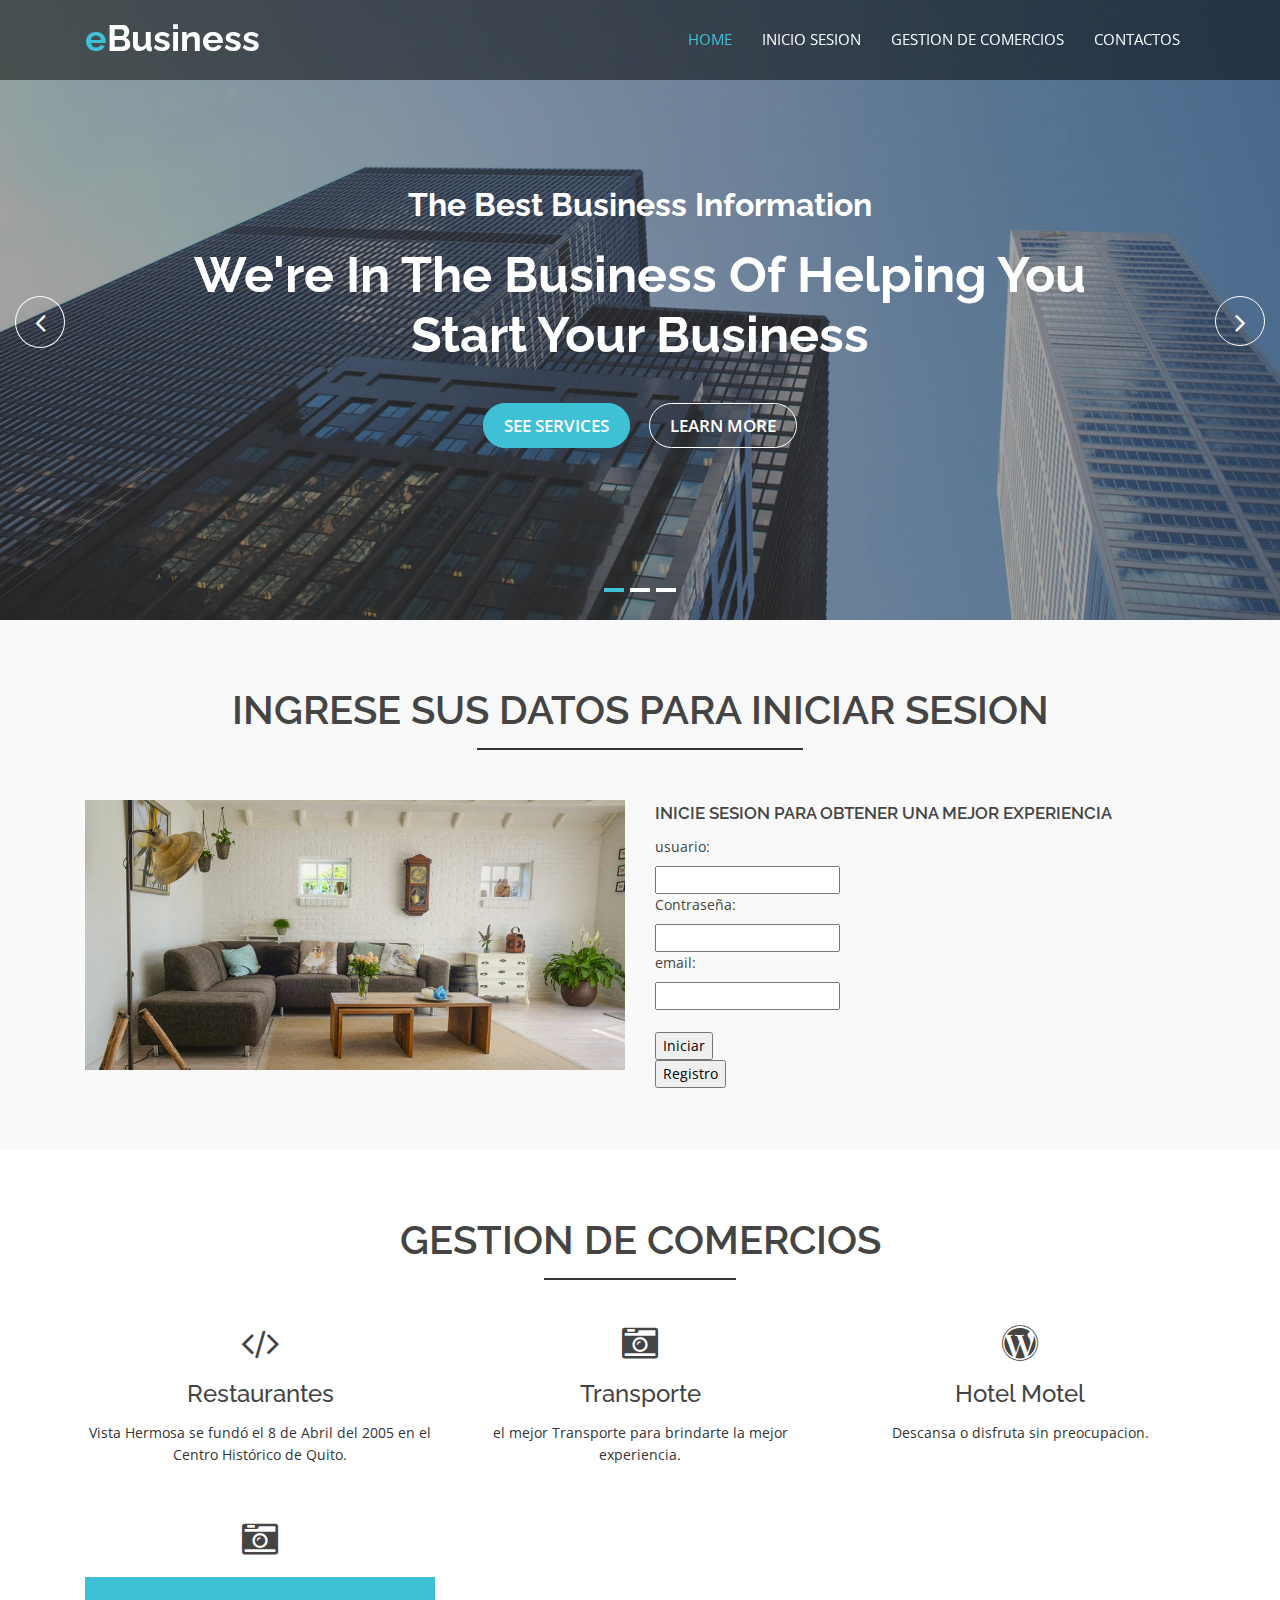
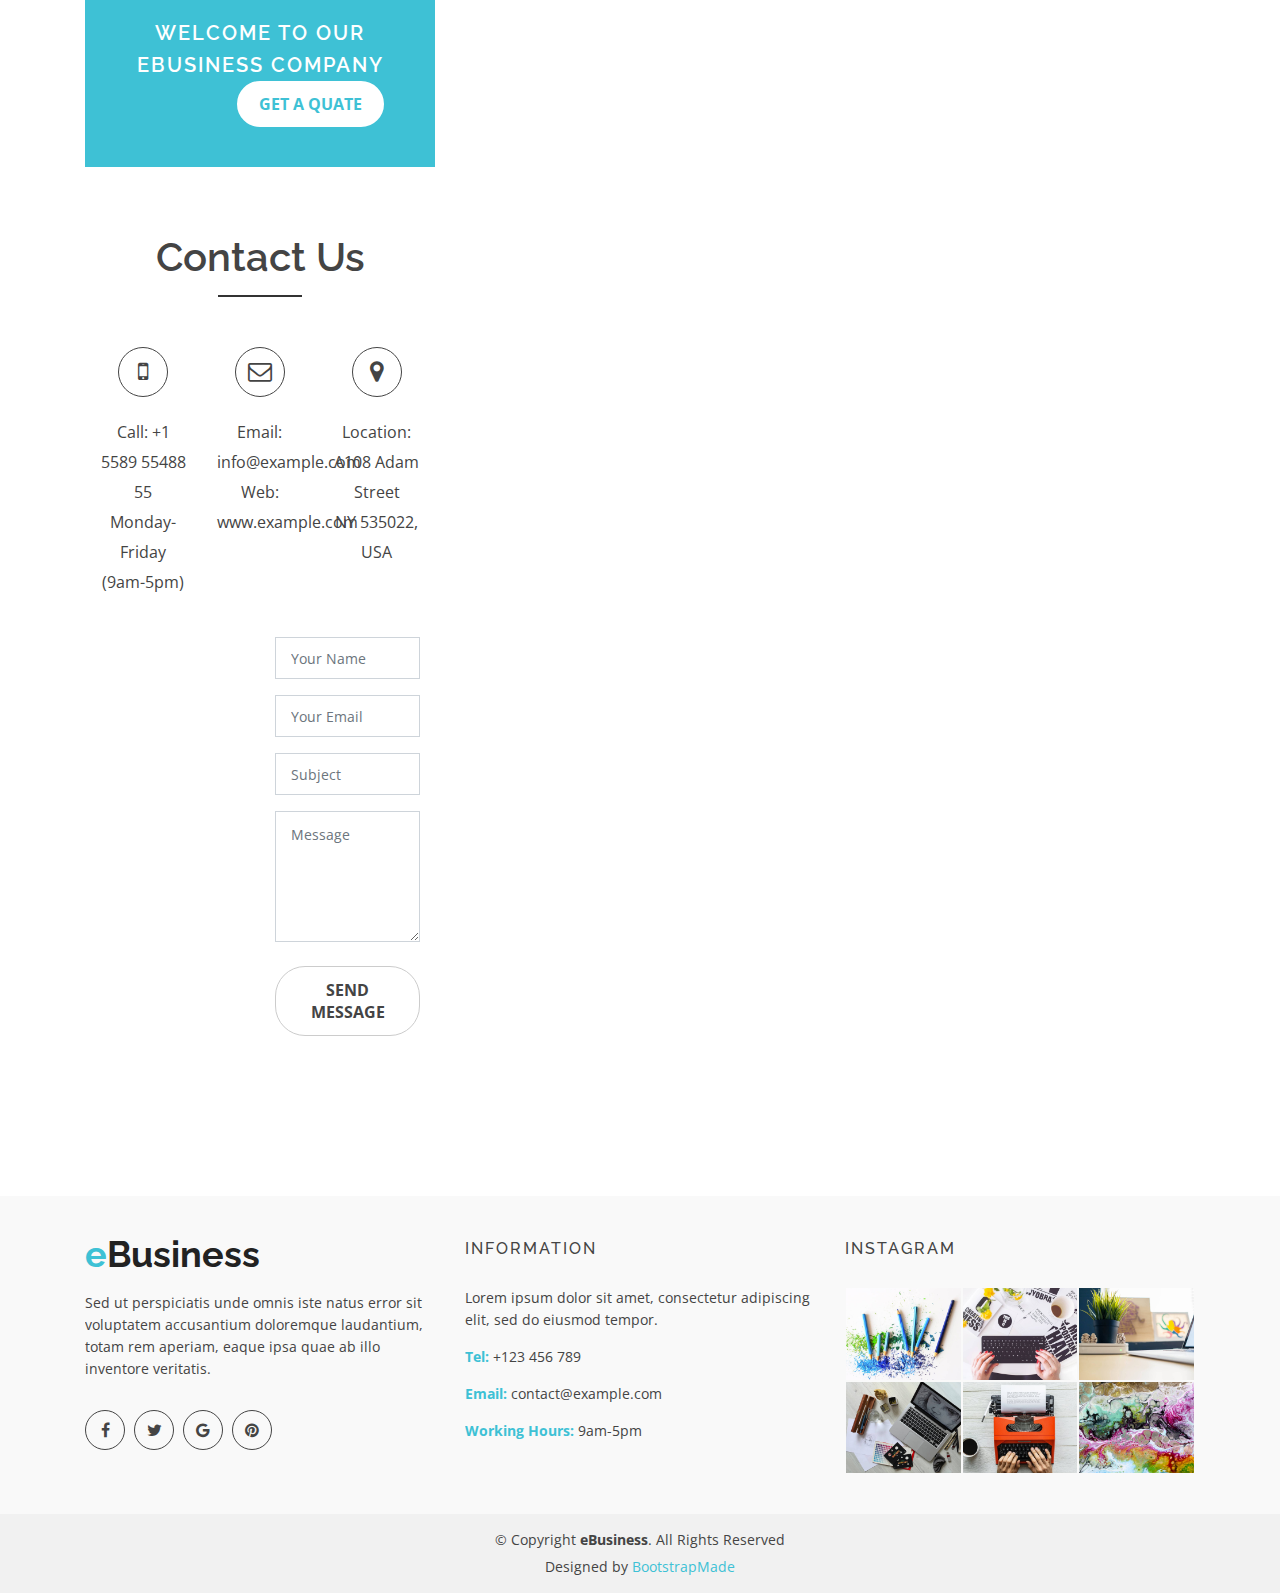
==== commit 93678685: "ultimo" ====
--- a/Ejercicio2/eBusiness/index.html
+++ b/Ejercicio2/eBusiness/index.html
@@ -186,13 +186,25 @@
             <div class="well-middle">
               <div class="single-well">
                 <a href="#">
-                  <h4 class="sec-head">project Maintenance</h4>
+                  <h4 class="sec-head"> Inicie sesion para obtener una mejor experiencia</h4>
                 </a>
-                <p>
-                  Redug Lagre dolor sit amet, consectetur adipisicing elit. Itaque quas officiis iure aspernatur sit
-                  adipisci quaerat unde at nequeRedug Lagre dolor sit amet, consectetur adipisicing elit. Itaque quas
-                  officiis iure
-                </p>
+                <form method="post">
+                  <fieldset style="width:100px; height:170px;">
+
+                    <label for="username">usuario:</label><br>
+                    <input type="text" id="username" name="username"><br>
+                    <label for="pwd">Contraseña:</label><br>
+                    <input type="password" id="pwd" name="pwd"><br>
+                    <label for="email">email:</label>
+                    <input type="email" id="email" name="email"><br><br>
+                    <input type="submit" value="Iniciar">
+                    <input type="submit" value="Registro">
+
+                    <!--para borrar los datos del formulario-->
+                  </fieldset>
+                </form>
+
+                </form>
 
 
               </div>
@@ -224,8 +236,7 @@
                   </a>
                   <h4>Restaurantes</h4>
                   <p>
-                    will have to make sure the prototype looks finished by inserting text or photo.make sure the
-                    prototype looks finished by.
+                    Vista Hermosa se fundó el 8 de Abril del 2005 en el Centro Histórico de Quito.
                   </p>
                 </div>
               </div>
@@ -241,8 +252,7 @@
                   </a>
                   <h4>Transporte</h4>
                   <p>
-                    will have to make sure the prototype looks finished by inserting text or photo.make sure the
-                    prototype looks finished by.
+                    el mejor Transporte para brindarte la mejor experiencia.
                   </p>
                 </div>
               </div>
@@ -259,8 +269,7 @@
                   </a>
                   <h4>Hotel Motel</h4>
                   <p>
-                    will have to make sure the prototype looks finished by inserting text or photo.make sure the
-                    prototype looks finished by.
+                    Descansa o disfruta sin preocupacion.
                   </p>
                 </div>
               </div>
@@ -275,714 +284,123 @@
                   <a class="services-icon" href="#">
                     <i class="fa fa-camera-retro"></i>
                   </a>
-                  
-    <!-- ======= Skills Section ======= -->
-    <div class="our-skill-area fix hidden-sm">
-      <div class="test-overly"></div>
-      <div class="skill-bg area-padding-2">
-        <div class="container">
-          <!-- section-heading end -->
-          <div class="row">
-            <!-- single-skill start -->
-            <div class="col-xs-12 col-sm-3 col-md-3 text-center">
-              <div class="single-skill">
-                <div class="progress-circular">
-                  <input type="text" class="knob" value="0" data-rel="95" data-linecap="round" data-width="175"
-                    data-bgcolor="#fff" data-fgcolor="#3EC1D5" data-thickness=".20" data-readonly="true" disabled>
-                  <h3 class="progress-h4">Web Design</h3>
-                </div>
-              </div>
-            </div>
-            <!-- single-skill end -->
-            <!-- single-skill start -->
-            <div class="col-xs-12 col-sm-3 col-md-3 text-center">
-              <div class="single-skill">
-                <div class="progress-circular">
-                  <input type="text" class="knob" value="0" data-rel="85" data-linecap="round" data-width="175"
-                    data-bgcolor="#fff" data-fgcolor="#3EC1D5" data-thickness=".20" data-readonly="true" disabled>
-                  <h3 class="progress-h4">Graphics Design</h3>
-                </div>
-              </div>
-            </div>
-            <!-- single-skill end -->
-            <!-- single-skill start -->
-            <div class="col-xs-12 col-sm-3 col-md-3 text-center">
-              <div class="single-skill">
-                <div class="progress-circular">
-                  <input type="text" class="knob" value="0" data-rel="75" data-linecap="round" data-width="175"
-                    data-bgcolor="#fff" data-fgcolor="#3EC1D5" data-thickness=".20" data-readonly="true" disabled>
-                  <h3 class="progress-h4">Php Developer</h3>
-                </div>
-              </div>
-            </div>
-            <!-- single-skill end -->
-            <!-- single-skill start -->
-            <div class="col-xs-12 col-sm-3 col-md-3 text-center">
-              <div class="single-skill">
-                <div class="progress-circular">
-                  <input type="text" class="knob" value="0" data-rel="65" data-linecap="round" data-width="175"
-                    data-bgcolor="#fff" data-fgcolor="#3EC1D5" data-thickness=".20" data-readonly="true" disabled>
-                  <h3 class="progress-h4">Java Script</h3>
-                </div>
-              </div>
-            </div>
-            <!-- single-skill end -->
-          </div>
-        </div>
-      </div>
-    </div><!-- End Skills Section -->
-
-    <!-- ======= Team Section ======= -->
-    <div id="team" class="our-team-area area-padding">
-      <div class="container">
-        <div class="row">
-          <div class="col-md-12 col-sm-12 col-xs-12">
-            <div class="section-headline text-center">
-              <h2>Our special Team</h2>
-            </div>
-          </div>
-        </div>
-        <div class="row">
-          <div class="col-md-3 col-sm-3 col-xs-12">
-            <div class="single-team-member">
-              <div class="team-img">
-                <a href="#">
-                  <img src="assets/img/team/1.jpg" alt="">
-                </a>
-                <div class="team-social-icon text-center">
-                  <ul>
-                    <li>
-                      <a href="#">
-                        <i class="fa fa-facebook"></i>
-                      </a>
-                    </li>
-                    <li>
-                      <a href="#">
-                        <i class="fa fa-twitter"></i>
-                      </a>
-                    </li>
-                    <li>
-                      <a href="#">
-                        <i class="fa fa-instagram"></i>
-                      </a>
-                    </li>
-                  </ul>
-                </div>
-              </div>
-              <div class="team-content text-center">
-                <h4>Jhon Mickel</h4>
-                <p>Seo</p>
-              </div>
-            </div>
-          </div>
-          <!-- End column -->
-          <div class="col-md-3 col-sm-3 col-xs-12">
-            <div class="single-team-member">
-              <div class="team-img">
-                <a href="#">
-                  <img src="assets/img/team/2.jpg" alt="">
-                </a>
-                <div class="team-social-icon text-center">
-                  <ul>
-                    <li>
-                      <a href="#">
-                        <i class="fa fa-facebook"></i>
-                      </a>
-                    </li>
-                    <li>
-                      <a href="#">
-                        <i class="fa fa-twitter"></i>
-                      </a>
-                    </li>
-                    <li>
-                      <a href="#">
-                        <i class="fa fa-instagram"></i>
-                      </a>
-                    </li>
-                  </ul>
-                </div>
-              </div>
-              <div class="team-content text-center">
-                <h4>Andrew Arnold</h4>
-                <p>Web Developer</p>
-              </div>
-            </div>
-          </div>
-          <!-- End column -->
-          <div class="col-md-3 col-sm-3 col-xs-12">
-            <div class="single-team-member">
-              <div class="team-img">
-                <a href="#">
-                  <img src="assets/img/team/3.jpg" alt="">
-                </a>
-                <div class="team-social-icon text-center">
-                  <ul>
-                    <li>
-                      <a href="#">
-                        <i class="fa fa-facebook"></i>
-                      </a>
-                    </li>
-                    <li>
-                      <a href="#">
-                        <i class="fa fa-twitter"></i>
-                      </a>
-                    </li>
-                    <li>
-                      <a href="#">
-                        <i class="fa fa-instagram"></i>
-                      </a>
-                    </li>
-                  </ul>
-                </div>
-              </div>
-              <div class="team-content text-center">
-                <h4>Lellien Linda</h4>
-                <p>Web Design</p>
-              </div>
-            </div>
-          </div>
-          <!-- End column -->
-          <div class="col-md-3 col-sm-3 col-xs-12">
-            <div class="single-team-member">
-              <div class="team-img">
-                <a href="#">
-                  <img src="assets/img/team/4.jpg" alt="">
-                </a>
-                <div class="team-social-icon text-center">
-                  <ul>
-                    <li>
-                      <a href="#">
-                        <i class="fa fa-facebook"></i>
-                      </a>
-                    </li>
-                    <li>
-                      <a href="#">
-                        <i class="fa fa-twitter"></i>
-                      </a>
-                    </li>
-                    <li>
-                      <a href="#">
-                        <i class="fa fa-instagram"></i>
-                      </a>
-                    </li>
-                  </ul>
-                </div>
-              </div>
-              <div class="team-content text-center">
-                <h4>Jhon Powel</h4>
-                <p>Seo Expert</p>
-              </div>
-            </div>
-          </div>
-          <!-- End column -->
-        </div>
-      </div>
-    </div><!-- End Team Section -->
-
-    <!-- ======= Rviews Section ======= -->
-    <div class="reviews-area hidden-xs">
-      <div class="work-us">
-        <div class="work-left-text">
-          <a href="#">
-            <img src="assets/img/about/2.jpg" alt="">
-          </a>
-        </div>
-        <div class="work-right-text text-center">
-          <h2>working with us</h2>
-          <h5>Web Design, Ready Home, Construction and Co-operate Outstanding Buildings.</h5>
-          <a href="#contact" class="ready-btn scrollto">Contact us</a>
-        </div>
-      </div>
-    </div><!-- End Rviews Section -->
-
-    <!-- ======= Portfolio Section ======= -->
-    <div id="portfolio" class="portfolio-area area-padding fix">
-      <div class="container">
-        <div class="row">
-          <div class="col-lg-12 col-md-12 col-sm-12 col-xs-12">
-            <div class="section-headline text-center">
-              <h2>Our Portfolio</h2>
-            </div>
-          </div>
-        </div>
-        <div class="row wesome-project-1 fix">
-          <!-- Start Portfolio -page -->
-          <div class="col-lg-12 col-md-12 col-sm-12 col-xs-12">
-            <div class="awesome-menu ">
-              <ul class="project-menu">
-                <li>
-                  <a href="#" class="active" data-filter="*">All</a>
-                </li>
-                <li>
-                  <a href="#" data-filter=".development">Development</a>
-                </li>
-                <li>
-                  <a href="#" data-filter=".design">Design</a>
-                </li>
-                <li>
-                  <a href="#" data-filter=".photo">Photoshop</a>
-                </li>
-              </ul>
-            </div>
-          </div>
-        </div>
-
-        <div class="row awesome-project-content">
-          <!-- single-awesome-project start -->
-          <div class="col-md-4 col-sm-4 col-xs-12 design development">
-            <div class="single-awesome-project">
-              <div class="awesome-img">
-                <a href="#"><img src="assets/img/portfolio/1.jpg" alt="" /></a>
-                <div class="add-actions text-center">
-                  <div class="project-dec">
-                    <a class="venobox" data-gall="myGallery" href="assets/img/portfolio/1.jpg">
-                      <h4>Business City</h4>
-                      <span>Web Development</span>
-                    </a>
-                  </div>
-                </div>
-              </div>
-            </div>
-          </div>
-          <!-- single-awesome-project end -->
-          <!-- single-awesome-project start -->
-          <div class="col-md-4 col-sm-4 col-xs-12 photo">
-            <div class="single-awesome-project">
-              <div class="awesome-img">
-                <a href="#"><img src="assets/img/portfolio/2.jpg" alt="" /></a>
-                <div class="add-actions text-center">
-                  <div class="project-dec">
-                    <a class="venobox" data-gall="myGallery" href="assets/img/portfolio/2.jpg">
-                      <h4>Blue Sea</h4>
-                      <span>Photosho</span>
-                    </a>
-                  </div>
-                </div>
-              </div>
-            </div>
-          </div>
-          <!-- single-awesome-project end -->
-          <!-- single-awesome-project start -->
-          <div class="col-md-4 col-sm-4 col-xs-12 design">
-            <div class="single-awesome-project">
-              <div class="awesome-img">
-                <a href="#"><img src="assets/img/portfolio/3.jpg" alt="" /></a>
-                <div class="add-actions text-center">
-                  <div class="project-dec">
-                    <a class="venobox" data-gall="myGallery" href="assets/img/portfolio/3.jpg">
-                      <h4>Beautiful Nature</h4>
-                      <span>Web Design</span>
-                    </a>
-                  </div>
-                </div>
-              </div>
-            </div>
-          </div>
-          <!-- single-awesome-project end -->
-          <!-- single-awesome-project start -->
-          <div class="col-md-4 col-sm-4 col-xs-12 photo development">
-            <div class="single-awesome-project">
-              <div class="awesome-img">
-                <a href="#"><img src="assets/img/portfolio/4.jpg" alt="" /></a>
-                <div class="add-actions text-center">
-                  <div class="project-dec">
-                    <a class="venobox" data-gall="myGallery" href="assets/img/portfolio/4.jpg">
-                      <h4>Creative Team</h4>
-                      <span>Web design</span>
-                    </a>
-                  </div>
-                </div>
-              </div>
-            </div>
-          </div>
-          <!-- single-awesome-project end -->
-          <!-- single-awesome-project start -->
-          <div class="col-md-4 col-sm-4 col-xs-12 development">
-            <div class="single-awesome-project">
-              <div class="awesome-img">
-                <a href="#"><img src="assets/img/portfolio/5.jpg" alt="" /></a>
-                <div class="add-actions text-center text-center">
-                  <div class="project-dec">
-                    <a class="venobox" data-gall="myGallery" href="assets/img/portfolio/5.jpg">
-                      <h4>Beautiful Flower</h4>
-                      <span>Web Development</span>
-                    </a>
-                  </div>
-                </div>
-              </div>
-            </div>
-          </div>
-          <!-- single-awesome-project end -->
-          <!-- single-awesome-project start -->
-          <div class="col-md-4 col-sm-4 col-xs-12 design photo">
-            <div class="single-awesome-project">
-              <div class="awesome-img">
-                <a href="#"><img src="assets/img/portfolio/6.jpg" alt="" /></a>
-                <div class="add-actions text-center">
-                  <div class="project-dec">
-                    <a class="venobox" data-gall="myGallery" href="assets/img/portfolio/6.jpg">
-                      <h4>Night Hill</h4>
-                      <span>Photoshop</span>
-                    </a>
-                  </div>
-                </div>
-              </div>
-            </div>
-          </div>
-          <!-- single-awesome-project end -->
-        </div>
-      </div>
-    </div><!-- End Portfolio Section -->
-
-    <!-- ======= Pricing Section ======= -->
-    <div id="pricing" class="pricing-area area-padding">
-      <div class="container">
-        <div class="row">
-          <div class="col-md-12 col-sm-12 col-xs-12">
-            <div class="section-headline text-center">
-              <h2>Pricing Table</h2>
-            </div>
-          </div>
-        </div>
-        <div class="row">
-          <div class="col-md-4 col-sm-4 col-xs-12">
-            <div class="pri_table_list">
-              <h3>basic <br /> <span>$80 / month</span></h3>
-              <ol>
-                <li class="check">Online system</li>
-                <li class="check cross">Full access</li>
-                <li class="check">Free apps</li>
-                <li class="check">Multiple slider</li>
-                <li class="check cross">Free domin</li>
-                <li class="check cross">Support unlimited</li>
-                <li class="check">Payment online</li>
-                <li class="check cross">Cash back</li>
-              </ol>
-              <button>sign up now</button>
-            </div>
-          </div>
-          <div class="col-md-4 col-sm-4 col-xs-12">
-            <div class="pri_table_list active">
-              <span class="saleon">top sale</span>
-              <h3>standard <br /> <span>$110 / month</span></h3>
-              <ol>
-                <li class="check">Online system</li>
-                <li class="check">Full access</li>
-                <li class="check">Free apps</li>
-                <li class="check">Multiple slider</li>
-                <li class="check cross">Free domin</li>
-                <li class="check">Support unlimited</li>
-                <li class="check">Payment online</li>
-                <li class="check cross">Cash back</li>
-              </ol>
-              <button>sign up now</button>
-            </div>
-          </div>
-          <div class="col-md-4 col-sm-4 col-xs-12">
-            <div class="pri_table_list">
-              <h3>premium <br /> <span>$150 / month</span></h3>
-              <ol>
-                <li class="check">Online system</li>
-                <li class="check">Full access</li>
-                <li class="check">Free apps</li>
-                <li class="check">Multiple slider</li>
-                <li class="check">Free domin</li>
-                <li class="check">Support unlimited</li>
-                <li class="check">Payment online</li>
-                <li class="check">Cash back</li>
-              </ol>
-              <button>sign up now</button>
-            </div>
-          </div>
-        </div>
-      </div>
-    </div><!-- End Pricing Section -->
-
-    <!-- ======= Testimonials Section ======= -->
-    <div class="testimonials-area">
-      <div class="testi-inner area-padding">
-        <div class="testi-overly"></div>
-        <div class="container ">
-          <div class="row">
-            <div class="col-md-12 col-sm-12 col-xs-12">
-              <!-- Start testimonials Start -->
-              <div class="testimonial-content text-center">
-                <a class="quate" href="#"><i class="fa fa-quote-right"></i></a>
-                <!-- start testimonial carousel -->
-                <div class="owl-carousel testimonial-carousel">
-                  <div class="single-testi">
-                    <div class="testi-text">
-                      <p>
-                        Lorem ipsum dolor sit amet, consectetur adipiscing elit. Sed pulvinar luctus est eget
-                        congue.<br>consectetur adipiscing elit. Sed pulvinar luctus est eget congue.
-                      </p>
-                      <h6>Boby</h6>
+
+
+                  <!-- ======= Suscribe Section ======= -->
+                  <div class="suscribe-area">
+                    <div class="container">
+                      <div class="row">
+                        <div class="col-lg-12 col-md-12 col-sm-12 col-xs=12">
+                          <div class="suscribe-text text-center">
+                            <h3>Welcome to our eBusiness company</h3>
+                            <a class="sus-btn" href="#">Get A quate</a>
+                          </div>
+                        </div>
+                      </div>
                     </div>
-                  </div>
-                  <!-- End single item -->
-                  <div class="single-testi">
-                    <div class="testi-text">
-                      <p>
-                        Lorem ipsum dolor sit amet, consectetur adipiscing elit. Sed pulvinar luctus est eget
-                        congue.<br>consectetur adipiscing elit. Sed pulvinar luctus est eget congue.
-                      </p>
-                      <h6>Jhon</h6>
+                  </div><!-- End Suscribe Section -->
+
+                  <!-- ======= Contact Section ======= -->
+                  <div id="contact" class="contact-area">
+                    <div class="contact-inner area-padding">
+                      <div class="contact-overly"></div>
+                      <div class="container ">
+                        <div class="row">
+                          <div class="col-md-12 col-sm-12 col-xs-12">
+                            <div class="section-headline text-center">
+                              <h2>Contact us</h2>
+                            </div>
+                          </div>
+                        </div>
+                        <div class="row">
+                          <!-- Start contact icon column -->
+                          <div class="col-md-4 col-sm-4 col-xs-12">
+                            <div class="contact-icon text-center">
+                              <div class="single-icon">
+                                <i class="fa fa-mobile"></i>
+                                <p>
+                                  Call: +1 5589 55488 55<br>
+                                  <span>Monday-Friday (9am-5pm)</span>
+                                </p>
+                              </div>
+                            </div>
+                          </div>
+                          <!-- Start contact icon column -->
+                          <div class="col-md-4 col-sm-4 col-xs-12">
+                            <div class="contact-icon text-center">
+                              <div class="single-icon">
+                                <i class="fa fa-envelope-o"></i>
+                                <p>
+                                  Email: info@example.com<br>
+                                  <span>Web: www.example.com</span>
+                                </p>
+                              </div>
+                            </div>
+                          </div>
+                          <!-- Start contact icon column -->
+                          <div class="col-md-4 col-sm-4 col-xs-12">
+                            <div class="contact-icon text-center">
+                              <div class="single-icon">
+                                <i class="fa fa-map-marker"></i>
+                                <p>
+                                  Location: A108 Adam Street<br>
+                                  <span>NY 535022, USA</span>
+                                </p>
+                              </div>
+                            </div>
+                          </div>
+                        </div>
+                        <div class="row">
+
+                          <!-- Start Google Map -->
+                          <div class="col-md-6 col-sm-6 col-xs-12">
+                            <!-- Start Map -->
+                            <iframe
+                              src="https://www.google.com/maps/embed?pb=!1m18!1m12!1m3!1d22864.11283411948!2d-73.96468908098944!3d40.630720240038435!2m3!1f0!2f0!3f0!3m2!1i1024!2i768!4f13.1!3m3!1m2!1s0x89c24fa5d33f083b%3A0xc80b8f06e177fe62!2sNew+York%2C+NY%2C+USA!5e0!3m2!1sen!2sbg!4v1540447494452"
+                              width="100%" height="380" frameborder="0" style="border:0" allowfullscreen></iframe>
+                            <!-- End Map -->
+                          </div>
+                          <!-- End Google Map -->
+
+                          <!-- Start  contact -->
+                          <div class="col-md-6 col-sm-6 col-xs-12">
+                            <div class="form contact-form">
+                              <form action="forms/contact.php" method="post" role="form" class="php-email-form">
+                                <div class="form-group">
+                                  <input type="text" name="name" class="form-control" id="name" placeholder="Your Name"
+                                    data-rule="minlen:4" data-msg="Please enter at least 4 chars" />
+                                  <div class="validate"></div>
+                                </div>
+                                <div class="form-group">
+                                  <input type="email" class="form-control" name="email" id="email"
+                                    placeholder="Your Email" data-rule="email" data-msg="Please enter a valid email" />
+                                  <div class="validate"></div>
+                                </div>
+                                <div class="form-group">
+                                  <input type="text" class="form-control" name="subject" id="subject"
+                                    placeholder="Subject" data-rule="minlen:4"
+                                    data-msg="Please enter at least 8 chars of subject" />
+                                  <div class="validate"></div>
+                                </div>
+                                <div class="form-group">
+                                  <textarea class="form-control" name="message" rows="5" data-rule="required"
+                                    data-msg="Please write something for us" placeholder="Message"></textarea>
+                                  <div class="validate"></div>
+                                </div>
+                                <div class="mb-3">
+                                  <div class="loading">Loading</div>
+                                  <div class="error-message"></div>
+                                  <div class="sent-message">Your message has been sent. Thank you!</div>
+                                </div>
+                                <div class="text-center"><button type="submit">Send Message</button></div>
+                              </form>
+                            </div>
+                          </div>
+                          <!-- End Left contact -->
+                        </div>
+                      </div>
                     </div>
-                  </div>
-                  <!-- End single item -->
-                  <div class="single-testi">
-                    <div class="testi-text">
-                      <p>
-                        Lorem ipsum dolor sit amet, consectetur adipiscing elit. Sed pulvinar luctus est eget
-                        congue.<br>consectetur adipiscing elit. Sed pulvinar luctus est eget congue.
-                      </p>
-                      <h6>Fleming</h6>
-                    </div>
-                  </div>
-                  <!-- End single item -->
-                </div>
-              </div>
-              <!-- End testimonials end -->
-            </div>
-            <!-- End Right Feature -->
-          </div>
-        </div>
-      </div>
-    </div><!-- End Testimonials Section -->
-
-    <!-- ======= Blog Section ======= -->
-    <div id="blog" class="blog-area">
-      <div class="blog-inner area-padding">
-        <div class="blog-overly"></div>
-        <div class="container ">
-          <div class="row">
-            <div class="col-md-12 col-sm-12 col-xs-12">
-              <div class="section-headline text-center">
-                <h2>Latest News</h2>
-              </div>
-            </div>
-          </div>
-          <div class="row">
-            <!-- Start Left Blog -->
-            <div class="col-md-4 col-sm-4 col-xs-12">
-              <div class="single-blog">
-                <div class="single-blog-img">
-                  <a href="blog.html">
-                    <img src="assets/img/blog/1.jpg" alt="">
-                  </a>
-                </div>
-                <div class="blog-meta">
-                  <span class="comments-type">
-                    <i class="fa fa-comment-o"></i>
-                    <a href="#">13 comments</a>
-                  </span>
-                  <span class="date-type">
-                    <i class="fa fa-calendar"></i>2016-03-05 / 09:10:16
-                  </span>
-                </div>
-                <div class="blog-text">
-                  <h4>
-                    <a href="blog.html">Assumenda repud eum veniam</a>
-                  </h4>
-                  <p>
-                    Lorem ipsum dolor sit amet conse adipis elit Assumenda repud eum veniam optio modi sit explicabo
-                    nisi magnam quibusdam.sit amet conse adipis elit Assumenda repud eum veniam optio modi sit explicabo
-                    nisi magnam quibusdam.
-                  </p>
-                </div>
-                <span>
-                  <a href="blog.html" class="ready-btn">Read more</a>
-                </span>
-              </div>
-              <!-- Start single blog -->
-            </div>
-            <!-- End Left Blog-->
-            <!-- Start Left Blog -->
-            <div class="col-md-4 col-sm-4 col-xs-12">
-              <div class="single-blog">
-                <div class="single-blog-img">
-                  <a href="blog.html">
-                    <img src="assets/img/blog/2.jpg" alt="">
-                  </a>
-                </div>
-                <div class="blog-meta">
-                  <span class="comments-type">
-                    <i class="fa fa-comment-o"></i>
-                    <a href="#">130 comments</a>
-                  </span>
-                  <span class="date-type">
-                    <i class="fa fa-calendar"></i>2016-03-05 / 09:10:16
-                  </span>
-                </div>
-                <div class="blog-text">
-                  <h4>
-                    <a href="blog.html">Explicabo magnam quibusdam.</a>
-                  </h4>
-                  <p>
-                    Lorem ipsum dolor sit amet conse adipis elit Assumenda repud eum veniam optio modi sit explicabo
-                    nisi magnam quibusdam.sit amet conse adipis elit Assumenda repud eum veniam optio modi sit explicabo
-                    nisi magnam quibusdam.
-                  </p>
-                </div>
-                <span>
-                  <a href="blog.html" class="ready-btn">Read more</a>
-                </span>
-              </div>
-              <!-- Start single blog -->
-            </div>
-            <!-- End Left Blog-->
-            <!-- Start Right Blog-->
-            <div class="col-md-4 col-sm-4 col-xs-12">
-              <div class="single-blog">
-                <div class="single-blog-img">
-                  <a href="blog.html">
-                    <img src="assets/img/blog/3.jpg" alt="">
-                  </a>
-                </div>
-                <div class="blog-meta">
-                  <span class="comments-type">
-                    <i class="fa fa-comment-o"></i>
-                    <a href="#">10 comments</a>
-                  </span>
-                  <span class="date-type">
-                    <i class="fa fa-calendar"></i>2016-03-05 / 09:10:16
-                  </span>
-                </div>
-                <div class="blog-text">
-                  <h4>
-                    <a href="blog.html">Lorem ipsum dolor sit amet</a>
-                  </h4>
-                  <p>
-                    Lorem ipsum dolor sit amet conse adipis elit Assumenda repud eum veniam optio modi sit explicabo
-                    nisi magnam quibusdam.sit amet conse adipis elit Assumenda repud eum veniam optio modi sit explicabo
-                    nisi magnam quibusdam.
-                  </p>
-                </div>
-                <span>
-                  <a href="blog.html" class="ready-btn">Read more</a>
-                </span>
-              </div>
-            </div>
-            <!-- End Right Blog-->
-          </div>
-        </div>
-      </div>
-    </div><!-- End Blog Section -->
-
-    <!-- ======= Suscribe Section ======= -->
-    <div class="suscribe-area">
-      <div class="container">
-        <div class="row">
-          <div class="col-lg-12 col-md-12 col-sm-12 col-xs=12">
-            <div class="suscribe-text text-center">
-              <h3>Welcome to our eBusiness company</h3>
-              <a class="sus-btn" href="#">Get A quate</a>
-            </div>
-          </div>
-        </div>
-      </div>
-    </div><!-- End Suscribe Section -->
-
-    <!-- ======= Contact Section ======= -->
-    <div id="contact" class="contact-area">
-      <div class="contact-inner area-padding">
-        <div class="contact-overly"></div>
-        <div class="container ">
-          <div class="row">
-            <div class="col-md-12 col-sm-12 col-xs-12">
-              <div class="section-headline text-center">
-                <h2>Contact us</h2>
-              </div>
-            </div>
-          </div>
-          <div class="row">
-            <!-- Start contact icon column -->
-            <div class="col-md-4 col-sm-4 col-xs-12">
-              <div class="contact-icon text-center">
-                <div class="single-icon">
-                  <i class="fa fa-mobile"></i>
-                  <p>
-                    Call: +1 5589 55488 55<br>
-                    <span>Monday-Friday (9am-5pm)</span>
-                  </p>
-                </div>
-              </div>
-            </div>
-            <!-- Start contact icon column -->
-            <div class="col-md-4 col-sm-4 col-xs-12">
-              <div class="contact-icon text-center">
-                <div class="single-icon">
-                  <i class="fa fa-envelope-o"></i>
-                  <p>
-                    Email: info@example.com<br>
-                    <span>Web: www.example.com</span>
-                  </p>
-                </div>
-              </div>
-            </div>
-            <!-- Start contact icon column -->
-            <div class="col-md-4 col-sm-4 col-xs-12">
-              <div class="contact-icon text-center">
-                <div class="single-icon">
-                  <i class="fa fa-map-marker"></i>
-                  <p>
-                    Location: A108 Adam Street<br>
-                    <span>NY 535022, USA</span>
-                  </p>
-                </div>
-              </div>
-            </div>
-          </div>
-          <div class="row">
-
-            <!-- Start Google Map -->
-            <div class="col-md-6 col-sm-6 col-xs-12">
-              <!-- Start Map -->
-              <iframe
-                src="https://www.google.com/maps/embed?pb=!1m18!1m12!1m3!1d22864.11283411948!2d-73.96468908098944!3d40.630720240038435!2m3!1f0!2f0!3f0!3m2!1i1024!2i768!4f13.1!3m3!1m2!1s0x89c24fa5d33f083b%3A0xc80b8f06e177fe62!2sNew+York%2C+NY%2C+USA!5e0!3m2!1sen!2sbg!4v1540447494452"
-                width="100%" height="380" frameborder="0" style="border:0" allowfullscreen></iframe>
-              <!-- End Map -->
-            </div>
-            <!-- End Google Map -->
-
-            <!-- Start  contact -->
-            <div class="col-md-6 col-sm-6 col-xs-12">
-              <div class="form contact-form">
-                <form action="forms/contact.php" method="post" role="form" class="php-email-form">
-                  <div class="form-group">
-                    <input type="text" name="name" class="form-control" id="name" placeholder="Your Name"
-                      data-rule="minlen:4" data-msg="Please enter at least 4 chars" />
-                    <div class="validate"></div>
-                  </div>
-                  <div class="form-group">
-                    <input type="email" class="form-control" name="email" id="email" placeholder="Your Email"
-                      data-rule="email" data-msg="Please enter a valid email" />
-                    <div class="validate"></div>
-                  </div>
-                  <div class="form-group">
-                    <input type="text" class="form-control" name="subject" id="subject" placeholder="Subject"
-                      data-rule="minlen:4" data-msg="Please enter at least 8 chars of subject" />
-                    <div class="validate"></div>
-                  </div>
-                  <div class="form-group">
-                    <textarea class="form-control" name="message" rows="5" data-rule="required"
-                      data-msg="Please write something for us" placeholder="Message"></textarea>
-                    <div class="validate"></div>
-                  </div>
-                  <div class="mb-3">
-                    <div class="loading">Loading</div>
-                    <div class="error-message"></div>
-                    <div class="sent-message">Your message has been sent. Thank you!</div>
-                  </div>
-                  <div class="text-center"><button type="submit">Send Message</button></div>
-                </form>
-              </div>
-            </div>
-            <!-- End Left contact -->
-          </div>
-        </div>
-      </div>
-    </div><!-- End Contact Section -->
+                  </div><!-- End Contact Section -->
 
   </main><!-- End #main -->
 
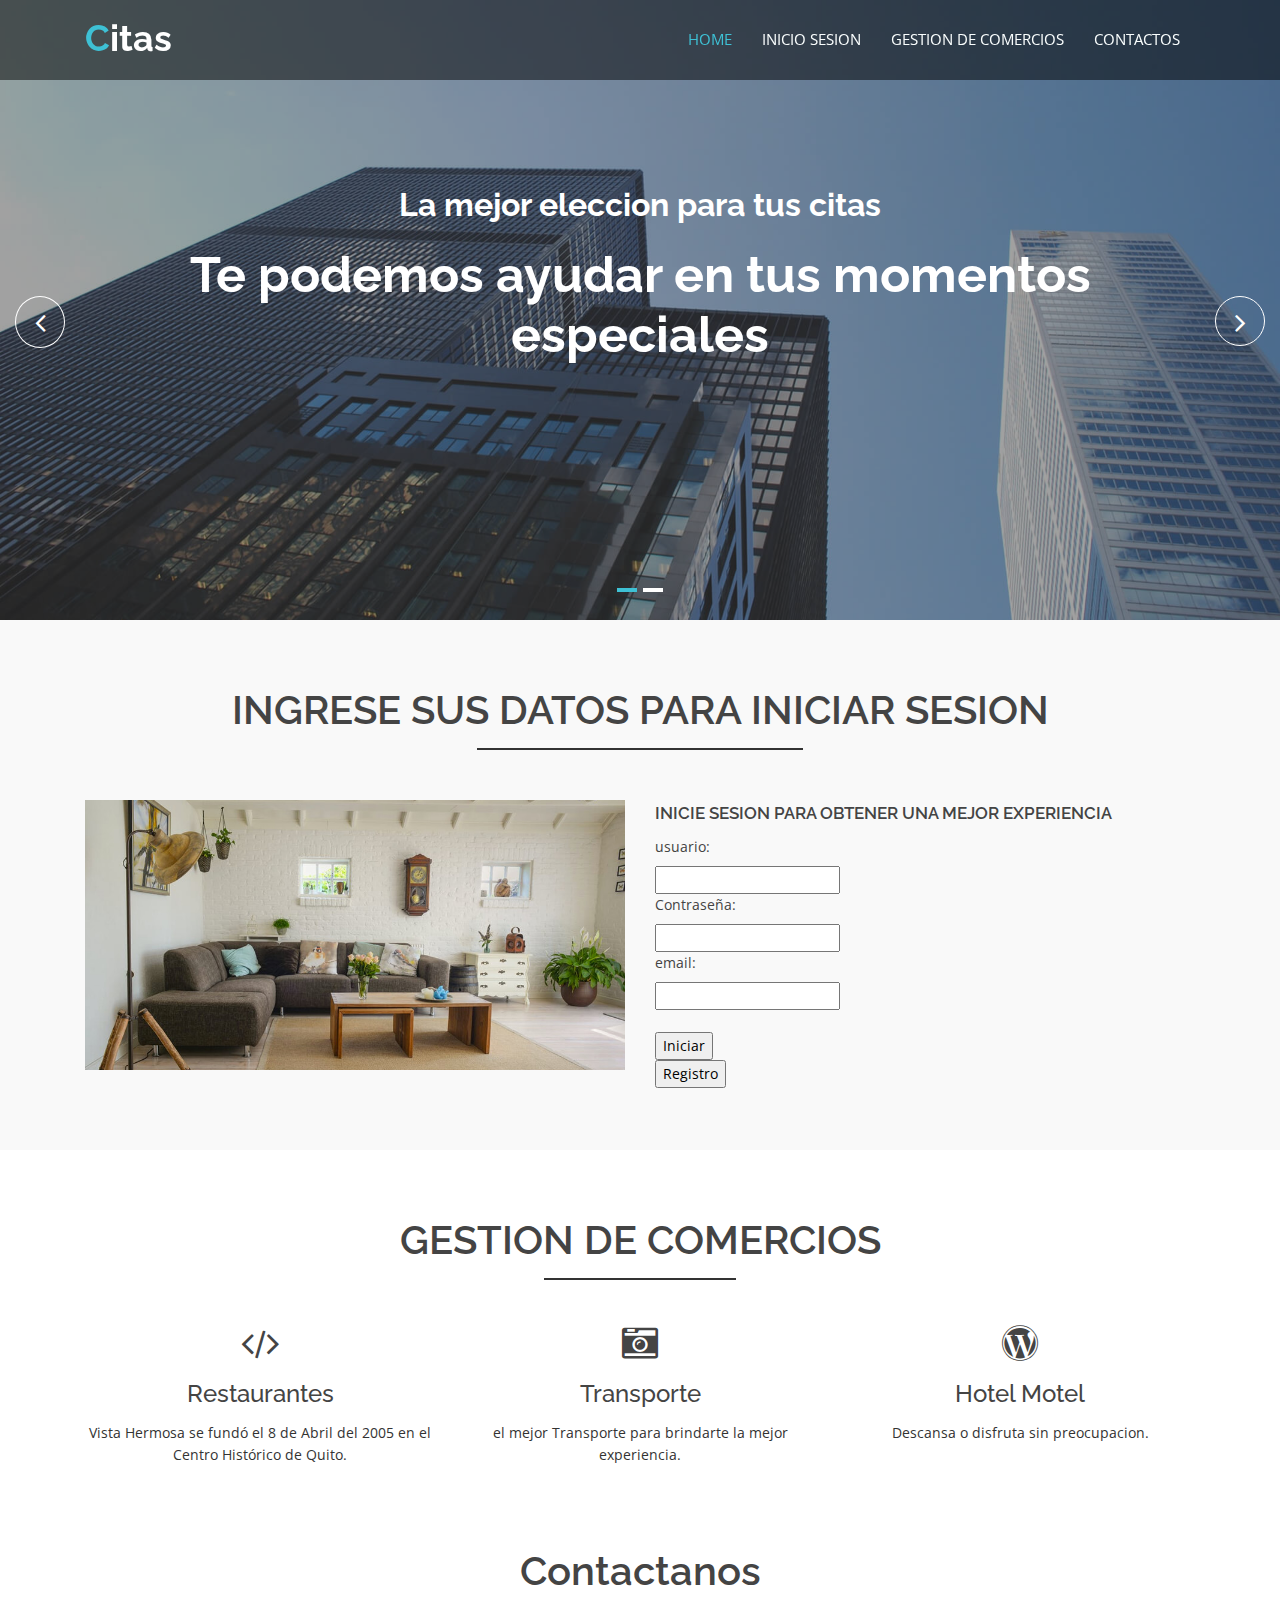
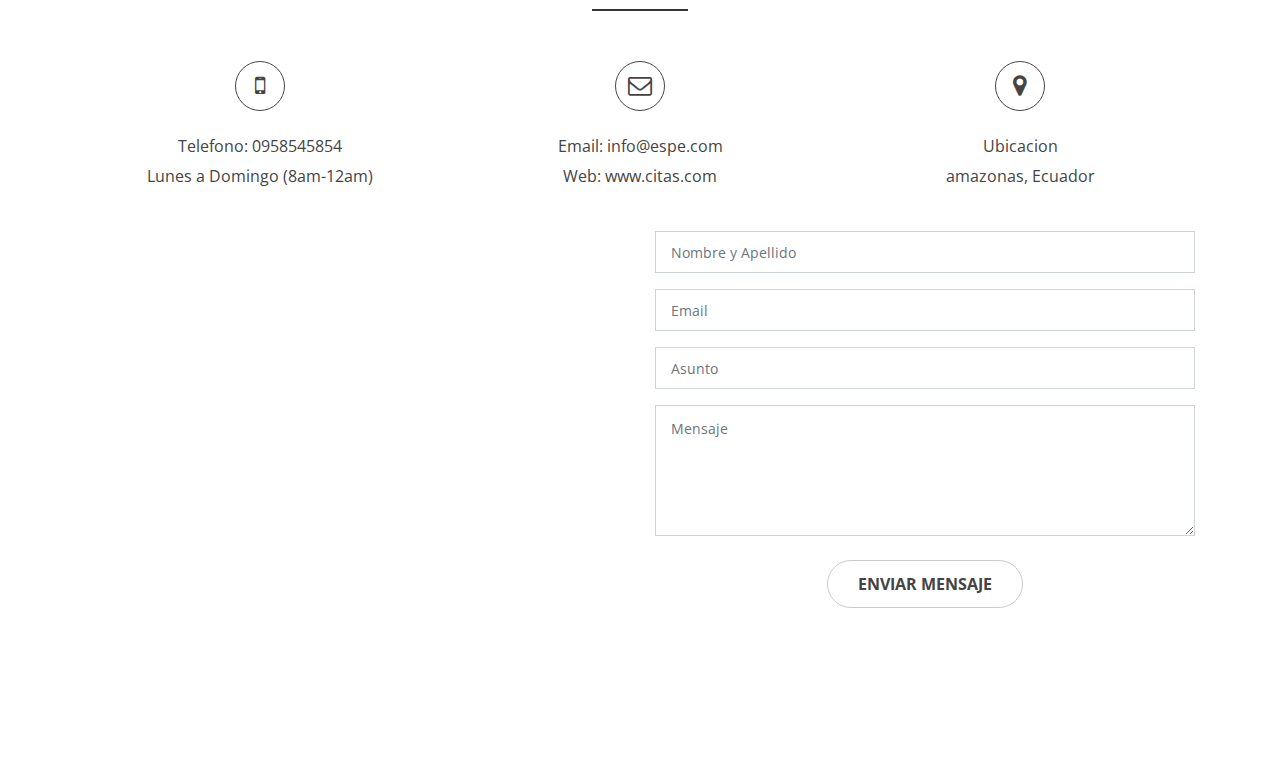
==== commit 1a29d29e: "v2" ====
--- a/Ejercicio2/eBusiness/index.html
+++ b/Ejercicio2/eBusiness/index.html
@@ -45,7 +45,7 @@
     <div class="container d-flex">
 
       <div class="logo mr-auto">
-        <h1 class="text-light"><a href="index.html"><span>e</span>Business</a></h1>
+        <h1 class="text-light"><a href="index.html"><span>C</span>itas</a></h1>
         <!-- Uncomment below if you prefer to use an image logo -->
         <!-- <a href="index.html"><img src="assets/img/logo.png" alt="" class="img-fluid"></a>-->
       </div>
@@ -69,7 +69,6 @@
       <div id="ensign-nivoslider" class="slides">
         <img src="assets/img/slider/slider1.jpg" alt="" title="#slider-direction-1" />
         <img src="assets/img/slider/slider2.jpg" alt="" title="#slider-direction-2" />
-        <img src="assets/img/slider/slider3.jpg" alt="" title="#slider-direction-3" />
       </div>
 
       <!-- direction 1 -->
@@ -81,18 +80,12 @@
                 <!-- layer 1 -->
                 <div class="layer-1-1 hidden-xs wow animate__slideInDown animate__animated" data-wow-duration="2s"
                   data-wow-delay=".2s">
-                  <h2 class="title1">The Best Business Information </h2>
+                  <h2 class="title1">La mejor eleccion para tus citas </h2>
                 </div>
                 <!-- layer 2 -->
                 <div class="layer-1-2 wow animate__fadeIn animate__animated" data-wow-duration="2s"
                   data-wow-delay=".2s">
-                  <h1 class="title2">We're In The Business Of Helping You Start Your Business</h1>
-                </div>
-                <!-- layer 3 -->
-                <div class="layer-1-3 hidden-xs wow animate__slideInUp animate__animated" data-wow-duration="2s"
-                  data-wow-delay=".2s">
-                  <a class="ready-btn right-btn page-scroll" href="#services">See Services</a>
-                  <a class="ready-btn page-scroll" href="#about">Learn More</a>
+                  <h1 class="title2">Te podemos ayudar en tus momentos especiales</h1>
                 </div>
               </div>
             </div>
@@ -109,47 +102,14 @@
                 <!-- layer 1 -->
                 <div class="layer-1-1 hidden-xs wow animate__slideInUp animate__animated" data-wow-duration="2s"
                   data-wow-delay=".2s">
-                  <h2 class="title1">The Best Business Information </h2>
+                  <h2 class="title1">La mejor eleccion para tus citas </h2>
                 </div>
                 <!-- layer 2 -->
                 <div class="layer-1-2 wow animate__fadeIn animate__animated" data-wow-duration="2s"
                   data-wow-delay=".1s">
-                  <h1 class="title2">We're In The Business Of Get Quality Business Service</h1>
-                </div>
-                <!-- layer 3 -->
-                <div class="layer-1-3 hidden-xs wow animate__slideInUp animate__animated" data-wow-duration="2s"
-                  data-wow-delay=".2s">
-                  <a class="ready-btn right-btn page-scroll" href="#services">See Services</a>
-                  <a class="ready-btn page-scroll" href="#about">Learn More</a>
-                </div>
-              </div>
-            </div>
-          </div>
-        </div>
-      </div>
-
-      <!-- direction 3 -->
-      <div id="slider-direction-3" class="slider-direction slider-two">
-        <div class="container">
-          <div class="row">
-            <div class="col-md-12 col-sm-12 col-xs-12">
-              <div class="slider-content">
-                <!-- layer 1 -->
-                <div class="layer-1-1 hidden-xs wow animate__slideInUp animate__animated" data-wow-duration="2s"
-                  data-wow-delay=".2s">
-                  <h2 class="title1">The Best business Information </h2>
-                </div>
-                <!-- layer 2 -->
-                <div class="layer-1-2 wow animate__fadeIn animate__animated" data-wow-duration="2s"
-                  data-wow-delay=".1s">
-                  <h1 class="title2">Helping Business Security & Peace of Mind for Your Family</h1>
-                </div>
-                <!-- layer 3 -->
-                <div class="layer-1-3 hidden-xs wow animate__slideInUp animate__animated" data-wow-duration="2s"
-                  data-wow-delay=".2s">
-                  <a class="ready-btn right-btn page-scroll" href="#services">See Services</a>
-                  <a class="ready-btn page-scroll" href="#about">Learn More</a>
-                </div>
+                  <h1 class="title2">Encuentra la mejor informacion y precios especiales</h1>
+                </div>
+               
               </div>
             </div>
           </div>
@@ -276,228 +236,111 @@
               <!-- end about-details -->
             </div>
           </div>
-          <div class="col-md-4 col-sm-4 col-xs-12">
-            <!-- end col-md-4 -->
-            <div class=" about-move">
-              <div class="services-details">
-                <div class="single-services">
-                  <a class="services-icon" href="#">
-                    <i class="fa fa-camera-retro"></i>
-                  </a>
-
-
-                  <!-- ======= Suscribe Section ======= -->
-                  <div class="suscribe-area">
-                    <div class="container">
-                      <div class="row">
-                        <div class="col-lg-12 col-md-12 col-sm-12 col-xs=12">
-                          <div class="suscribe-text text-center">
-                            <h3>Welcome to our eBusiness company</h3>
-                            <a class="sus-btn" href="#">Get A quate</a>
-                          </div>
-                        </div>
+
+          <!-- ======= Contact Section ======= -->
+          <div id="contact" class="contact-area">
+            <div class="contact-inner area-padding">
+              <div class="contact-overly"></div>
+              <div class="container ">
+                <div class="row">
+                  <div class="col-md-12 col-sm-12 col-xs-12">
+                    <div class="section-headline text-center">
+                      <h2>Contactanos</h2>
+                    </div>
+                  </div>
+                </div>
+                <div class="row">
+                  <!-- Start contact icon column -->
+                  <div class="col-md-4 col-sm-4 col-xs-12">
+                    <div class="contact-icon text-center">
+                      <div class="single-icon">
+                        <i class="fa fa-mobile"></i>
+                        <p>
+                          Telefono: 0958545854<br>
+                          <span>Lunes a Domingo (8am-12am)</span>
+                        </p>
                       </div>
                     </div>
-                  </div><!-- End Suscribe Section -->
-
-                  <!-- ======= Contact Section ======= -->
-                  <div id="contact" class="contact-area">
-                    <div class="contact-inner area-padding">
-                      <div class="contact-overly"></div>
-                      <div class="container ">
-                        <div class="row">
-                          <div class="col-md-12 col-sm-12 col-xs-12">
-                            <div class="section-headline text-center">
-                              <h2>Contact us</h2>
-                            </div>
-                          </div>
-                        </div>
-                        <div class="row">
-                          <!-- Start contact icon column -->
-                          <div class="col-md-4 col-sm-4 col-xs-12">
-                            <div class="contact-icon text-center">
-                              <div class="single-icon">
-                                <i class="fa fa-mobile"></i>
-                                <p>
-                                  Call: +1 5589 55488 55<br>
-                                  <span>Monday-Friday (9am-5pm)</span>
-                                </p>
-                              </div>
-                            </div>
-                          </div>
-                          <!-- Start contact icon column -->
-                          <div class="col-md-4 col-sm-4 col-xs-12">
-                            <div class="contact-icon text-center">
-                              <div class="single-icon">
-                                <i class="fa fa-envelope-o"></i>
-                                <p>
-                                  Email: info@example.com<br>
-                                  <span>Web: www.example.com</span>
-                                </p>
-                              </div>
-                            </div>
-                          </div>
-                          <!-- Start contact icon column -->
-                          <div class="col-md-4 col-sm-4 col-xs-12">
-                            <div class="contact-icon text-center">
-                              <div class="single-icon">
-                                <i class="fa fa-map-marker"></i>
-                                <p>
-                                  Location: A108 Adam Street<br>
-                                  <span>NY 535022, USA</span>
-                                </p>
-                              </div>
-                            </div>
-                          </div>
-                        </div>
-                        <div class="row">
-
-                          <!-- Start Google Map -->
-                          <div class="col-md-6 col-sm-6 col-xs-12">
-                            <!-- Start Map -->
-                            <iframe
-                              src="https://www.google.com/maps/embed?pb=!1m18!1m12!1m3!1d22864.11283411948!2d-73.96468908098944!3d40.630720240038435!2m3!1f0!2f0!3f0!3m2!1i1024!2i768!4f13.1!3m3!1m2!1s0x89c24fa5d33f083b%3A0xc80b8f06e177fe62!2sNew+York%2C+NY%2C+USA!5e0!3m2!1sen!2sbg!4v1540447494452"
-                              width="100%" height="380" frameborder="0" style="border:0" allowfullscreen></iframe>
-                            <!-- End Map -->
-                          </div>
-                          <!-- End Google Map -->
-
-                          <!-- Start  contact -->
-                          <div class="col-md-6 col-sm-6 col-xs-12">
-                            <div class="form contact-form">
-                              <form action="forms/contact.php" method="post" role="form" class="php-email-form">
-                                <div class="form-group">
-                                  <input type="text" name="name" class="form-control" id="name" placeholder="Your Name"
-                                    data-rule="minlen:4" data-msg="Please enter at least 4 chars" />
-                                  <div class="validate"></div>
-                                </div>
-                                <div class="form-group">
-                                  <input type="email" class="form-control" name="email" id="email"
-                                    placeholder="Your Email" data-rule="email" data-msg="Please enter a valid email" />
-                                  <div class="validate"></div>
-                                </div>
-                                <div class="form-group">
-                                  <input type="text" class="form-control" name="subject" id="subject"
-                                    placeholder="Subject" data-rule="minlen:4"
-                                    data-msg="Please enter at least 8 chars of subject" />
-                                  <div class="validate"></div>
-                                </div>
-                                <div class="form-group">
-                                  <textarea class="form-control" name="message" rows="5" data-rule="required"
-                                    data-msg="Please write something for us" placeholder="Message"></textarea>
-                                  <div class="validate"></div>
-                                </div>
-                                <div class="mb-3">
-                                  <div class="loading">Loading</div>
-                                  <div class="error-message"></div>
-                                  <div class="sent-message">Your message has been sent. Thank you!</div>
-                                </div>
-                                <div class="text-center"><button type="submit">Send Message</button></div>
-                              </form>
-                            </div>
-                          </div>
-                          <!-- End Left contact -->
-                        </div>
+                  </div>
+                  <!-- Start contact icon column -->
+                  <div class="col-md-4 col-sm-4 col-xs-12">
+                    <div class="contact-icon text-center">
+                      <div class="single-icon">
+                        <i class="fa fa-envelope-o"></i>
+                        <p>
+                          Email: info@espe.com<br>
+                          <span>Web: www.citas.com</span>
+                        </p>
                       </div>
                     </div>
-                  </div><!-- End Contact Section -->
+                  </div>
+                  <!-- Start contact icon column -->
+                  <div class="col-md-4 col-sm-4 col-xs-12">
+                    <div class="contact-icon text-center">
+                      <div class="single-icon">
+                        <i class="fa fa-map-marker"></i>
+                        <p>
+                          Ubicacion<br>
+                          <span>amazonas, Ecuador</span>
+                        </p>
+                      </div>
+                    </div>
+                  </div>
+                </div>
+                <div class="row">
+
+                  <!-- Start Google Map -->
+                  <div class="col-md-6 col-sm-6 col-xs-12">
+                    <!-- Start Map -->
+                    <iframe
+                      src="https://www.google.com/maps/embed?pb=!1m18!1m12!1m3!1d22864.11283411948!2d-73.96468908098944!3d40.630720240038435!2m3!1f0!2f0!3f0!3m2!1i1024!2i768!4f13.1!3m3!1m2!1s0x89c24fa5d33f083b%3A0xc80b8f06e177fe62!2sNew+York%2C+NY%2C+USA!5e0!3m2!1sen!2sbg!4v1540447494452"
+                      width="100%" height="380" frameborder="0" style="border:0" allowfullscreen></iframe>
+                    <!-- End Map -->
+                  </div>
+                  <!-- End Google Map -->
+
+                  <!-- Start  contact -->
+                  <div class="col-md-6 col-sm-6 col-xs-12">
+                    <div class="form contact-form">
+                      <form action="forms/contact.php" method="post" role="form" class="php-email-form">
+                        <div class="form-group">
+                          <input type="text" name="name" class="form-control" id="name" placeholder="Nombre y Apellido"
+                            data-rule="minlen:4" data-msg="Please enter at least 4 chars" />
+                          <div class="validate"></div>
+                        </div>
+                        <div class="form-group">
+                          <input type="email" class="form-control" name="email" id="email" placeholder="Email"
+                            data-rule="email" data-msg="Please enter a valid email" />
+                          <div class="validate"></div>
+                        </div>
+                        <div class="form-group">
+                          <input type="text" class="form-control" name="subject" id="subject" placeholder="Asunto"
+                            data-rule="minlen:4" data-msg="Please enter at least 8 chars of subject" />
+                          <div class="validate"></div>
+                        </div>
+                        <div class="form-group">
+                          <textarea class="form-control" name="message" rows="5" data-rule="required"
+                            data-msg="Please write something for us" placeholder="Mensaje"></textarea>
+                          <div class="validate"></div>
+                        </div>
+                        <div class="mb-3">
+                          <div class="loading">Cargando</div>
+                          <div class="error-message"></div>
+                          <div class="sent-message">Tu mensaje se ha enviado!</div>
+                        </div>
+                        <div class="text-center"><button type="submit">Enviar Mensaje</button></div>
+                      </form>
+                    </div>
+                  </div>
+                  <!-- End Left contact -->
+                </div>
+              </div>
+            </div>
+          </div><!-- End Contact Section -->
 
   </main><!-- End #main -->
 
-  <!-- ======= Footer ======= -->
-  <footer>
-    <div class="footer-area">
-      <div class="container">
-        <div class="row">
-          <div class="col-md-4 col-sm-4 col-xs-12">
-            <div class="footer-content">
-              <div class="footer-head">
-                <div class="footer-logo">
-                  <h2><span>e</span>Business</h2>
-                </div>
-
-                <p>Sed ut perspiciatis unde omnis iste natus error sit voluptatem accusantium doloremque laudantium,
-                  totam rem aperiam, eaque ipsa quae ab illo inventore veritatis.</p>
-                <div class="footer-icons">
-                  <ul>
-                    <li>
-                      <a href="#"><i class="fa fa-facebook"></i></a>
-                    </li>
-                    <li>
-                      <a href="#"><i class="fa fa-twitter"></i></a>
-                    </li>
-                    <li>
-                      <a href="#"><i class="fa fa-google"></i></a>
-                    </li>
-                    <li>
-                      <a href="#"><i class="fa fa-pinterest"></i></a>
-                    </li>
-                  </ul>
-                </div>
-              </div>
-            </div>
-          </div>
-          <!-- end single footer -->
-          <div class="col-md-4 col-sm-4 col-xs-12">
-            <div class="footer-content">
-              <div class="footer-head">
-                <h4>information</h4>
-                <p>
-                  Lorem ipsum dolor sit amet, consectetur adipiscing elit, sed do eiusmod tempor.
-                </p>
-                <div class="footer-contacts">
-                  <p><span>Tel:</span> +123 456 789</p>
-                  <p><span>Email:</span> contact@example.com</p>
-                  <p><span>Working Hours:</span> 9am-5pm</p>
-                </div>
-              </div>
-            </div>
-          </div>
-          <!-- end single footer -->
-          <div class="col-md-4 col-sm-4 col-xs-12">
-            <div class="footer-content">
-              <div class="footer-head">
-                <h4>Instagram</h4>
-                <div class="flicker-img">
-                  <a href="#"><img src="assets/img/portfolio/1.jpg" alt=""></a>
-                  <a href="#"><img src="assets/img/portfolio/2.jpg" alt=""></a>
-                  <a href="#"><img src="assets/img/portfolio/3.jpg" alt=""></a>
-                  <a href="#"><img src="assets/img/portfolio/4.jpg" alt=""></a>
-                  <a href="#"><img src="assets/img/portfolio/5.jpg" alt=""></a>
-                  <a href="#"><img src="assets/img/portfolio/6.jpg" alt=""></a>
-                </div>
-              </div>
-            </div>
-          </div>
-        </div>
-      </div>
-    </div>
-    <div class="footer-area-bottom">
-      <div class="container">
-        <div class="row">
-          <div class="col-md-12 col-sm-12 col-xs-12">
-            <div class="copyright text-center">
-              <p>
-                &copy; Copyright <strong>eBusiness</strong>. All Rights Reserved
-              </p>
-            </div>
-            <div class="credits">
-              <!--
-              All the links in the footer should remain intact.
-              You can delete the links only if you purchased the pro version.
-              Licensing information: https://bootstrapmade.com/license/
-              Purchase the pro version with working PHP/AJAX contact form: https://bootstrapmade.com/buy/?theme=eBusiness
-            -->
-              Designed by <a href="https://bootstrapmade.com/">BootstrapMade</a>
-            </div>
-          </div>
-        </div>
-      </div>
-    </div>
-  </footer><!-- End  Footer -->
-
-  <a href="#" class="back-to-top"><i class="fa fa-chevron-up"></i></a>
-  <div id="preloader"></div>
+
 
   <!-- Vendor JS Files -->
   <script src="assets/vendor/jquery/jquery.min.js"></script>
